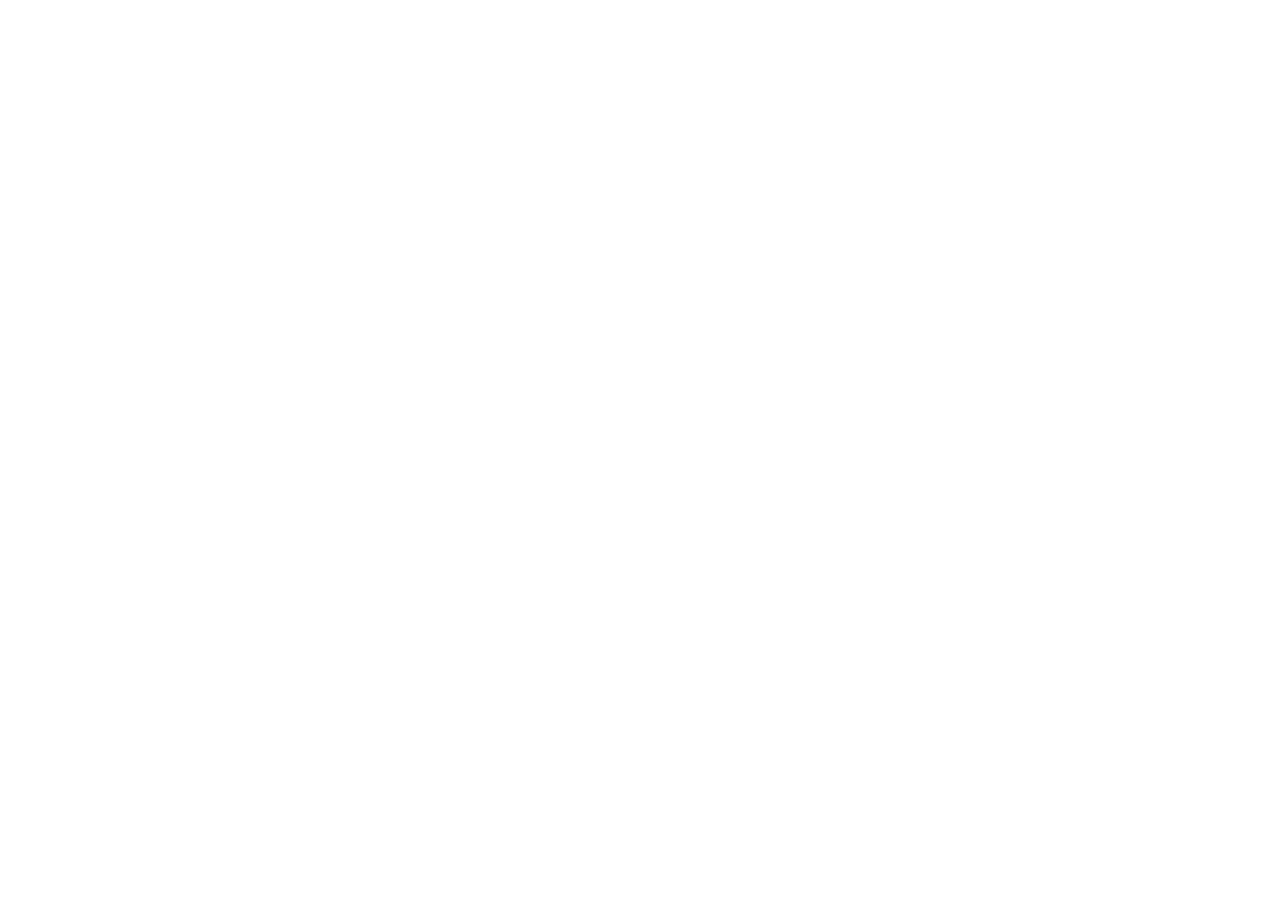
==== index.html @ 0ee59902 "first time" ====
<!--
@Date:   2017-02-28T01:19:26+02:00
@Last modified time: 2017-02-28T01:20:08+02:00
-->


<!DOCTYPE html>
<html>
  <head>
    <meta charset="utf-8">
    <title>

    Whatever you want.

    </title>
  </head>
  <body>

  </body>
</html>
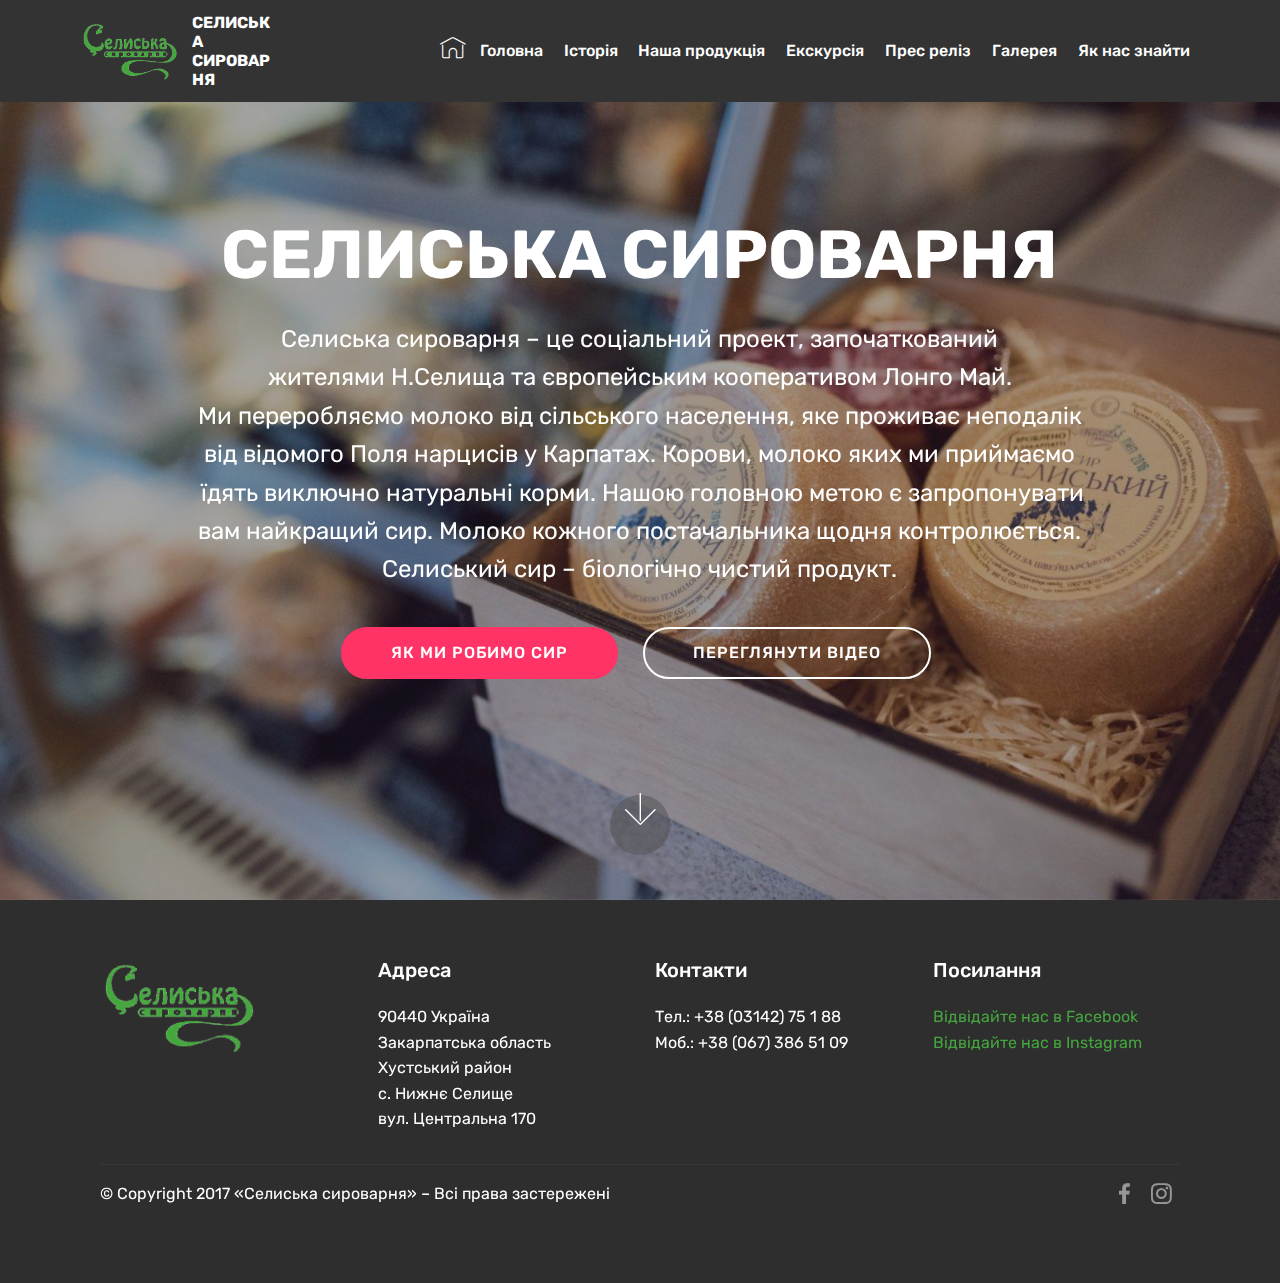
==== commit 7b537079: "create github pages" ====
--- a/index.html
+++ b/index.html
@@ -1,20 +1,178 @@
-<!--
-@Date:   2017-02-28T01:19:26+02:00
-@Last modified time: 2017-02-28T01:20:08+02:00
--->
+<!DOCTYPE html>
+<html>
+<head>
+  <!-- Site made with Mobirise Website Builder v4.2.3, https://mobirise.com -->
+  <meta charset="UTF-8">
+  <meta http-equiv="X-UA-Compatible" content="IE=edge">
+  <meta name="generator" content="Mobirise v4.2.3, mobirise.com">
+  <meta name="viewport" content="width=device-width, initial-scale=1">
+  <link rel="shortcut icon" href="assets/images/logo-323x198.png" type="image/x-icon">
+  <meta name="description" content="">
+  <title>Головна</title>
+  <link rel="stylesheet" href="assets/web/assets/mobirise-icons/mobirise-icons.css">
+  <link rel="stylesheet" href="assets/tether/tether.min.css">
+  <link rel="stylesheet" href="assets/bootstrap/css/bootstrap.min.css">
+  <link rel="stylesheet" href="assets/bootstrap/css/bootstrap-grid.min.css">
+  <link rel="stylesheet" href="assets/bootstrap/css/bootstrap-reboot.min.css">
+  <link rel="stylesheet" href="assets/socicon/css/styles.css">
+  <link rel="stylesheet" href="assets/dropdown/css/style.css">
+  <link rel="stylesheet" href="assets/theme/css/style.css">
+  <link rel="stylesheet" href="assets/mobirise/css/mbr-additional.css" type="text/css">
+  
+  
+  
+</head>
+<body>
+<section class="menu cid-qtxBDevwkK" once="menu" id="menu1-e" data-rv-view="2306">
+
+    
+
+    <nav class="navbar navbar-dropdown align-items-center navbar-fixed-top navbar-toggleable-sm">
+        <button class="navbar-toggler navbar-toggler-right" type="button" data-toggle="collapse" data-target="#navbarSupportedContent" aria-controls="navbarSupportedContent" aria-expanded="false" aria-label="Toggle navigation">
+            <div class="hamburger">
+                <span></span>
+                <span></span>
+                <span></span>
+                <span></span>
+            </div>
+        </button>
+        <div class="menu-logo">
+            <div class="navbar-brand">
+                <span class="navbar-logo">
+                    <a href="http://www.seliskasirovarnia.com.ua" target="_blank">
+                         <img src="assets/images/logo-323x198.png" alt="Mobirise" title="" media-simple="true" style="height: 3.8rem;">
+                    </a>
+                </span>
+                <span class="navbar-caption-wrap"><a class="navbar-caption text-white display-4" href="index.html">
+                        СЕЛИСЬКА СИРОВАРНЯ</a></span>
+            </div>
+        </div>
+        <div class="collapse navbar-collapse" id="navbarSupportedContent">
+            <ul class="navbar-nav nav-dropdown nav-right" data-app-modern-menu="true"><li class="nav-item">
+                    <a class="nav-link link text-white display-7" href="index.html"><span class="mbri-home mbr-iconfont mbr-iconfont-btn"></span>
+                        
+                        Головна</a>
+                </li><li class="nav-item"><a class="nav-link link text-white display-7" href="page1.html">
+                        
+                        Історія</a></li><li class="nav-item"><a class="nav-link link text-white display-7" href="page2.html">
+                        
+                        Наша продукція</a></li><li class="nav-item"><a class="nav-link link text-white display-7" href="page3.html">
+                        
+                        Екскурсія</a></li><li class="nav-item"><a class="nav-link link text-white display-7" href="page4.html">
+                        
+                        Прес реліз</a></li><li class="nav-item"><a class="nav-link link text-white display-7" href="page5.html">
+                        
+                        Галерея</a></li>
+                <li class="nav-item">
+                    <a class="nav-link link text-white display-7" href="page6.html">Як нас знайти</a>
+                </li></ul>
+            
+        </div>
+    </nav>
+</section>
+
+<section class="engine"><a href="https://mobirise.co/i">build your own website</a></section><section class="cid-qtxBDeR93s mbr-fullscreen mbr-parallax-background" id="header2-f" data-rv-view="2308">
+
+    
+
+    <div class="mbr-overlay" style="opacity: 0.4; background-color: rgb(35, 35, 35);"></div>
+
+    <div class="container align-center">
+        <div class="media-container-column mbr-white col-md-10 offset-md-1">
+            <h1 class="mbr-section-title mbr-bold pb-3 mbr-fonts-style display-1">
+                СЕЛИСЬКА СИРОВАРНЯ<br></h1>
+            
+            <p class="mbr-text pb-3 mbr-fonts-style display-5">
+                Селиська сироварня – це соціальний проект, започаткований<br>жителями Н.Селища та європейським кооперативом Лонго Май.<br>Ми переробляємо молоко від сільського населення, яке проживає неподалік від відомого Поля нарцисів у Карпатах. Корови, молоко яких ми приймаємо &nbsp;їдять виключно натуральні корми. Нашою головною метою є запропонувати вам найкращий сир. Молоко кожного постачальника щодня контролюється. Селиський сир – біологічно чистий продукт.<br>
+            </p>
+            <div class="mbr-section-btn"><a class="btn btn-md btn-secondary display-4" href="page2.html">ЯК МИ РОБИМО СИР</a>
+                <a class="btn btn-md btn-white-outline display-4" href="page4.html">ПЕРЕГЛЯНУТИ ВІДЕО</a></div>
+        </div>
+    </div>
+    <div class="mbr-arrow hidden-sm-down" aria-hidden="true">
+        <a href="#next">
+            <i class="mbri-down mbr-iconfont"></i>
+        </a>
+    </div>
+</section>
+
+<section class="cid-qu0wczM5Fg" id="footer1-24" data-rv-view="2311">
+
+    
+
+    
+
+    <div class="container">
+        <div class="media-container-row content text-white">
+            <div class="col-12 col-md-3">
+                <div class="media-wrap">
+                    <a href="http://www.seliskasirovarnia.com.ua" target="_blank">
+                        <img src="assets/images/logo-323x198.png" alt="Mobirise" title="" media-simple="true">
+                    </a>
+                </div>
+            </div>
+            <div class="col-12 col-md-3 mbr-fonts-style display-7">
+                <h5 class="pb-3">
+                    Адреса</h5>
+                <p class="mbr-text">90440 Україна<br>Закарпатська область Хустський район<br>с. Нижнє Селище<br>вул. Центральна 170</p>
+            </div>
+            <div class="col-12 col-md-3 mbr-fonts-style display-7">
+                <h5 class="pb-3">
+                    Контакти</h5>
+                <p class="mbr-text">Тел.: +38 (03142) 75 1 88
+                    <br>Моб.: +38&nbsp;(067) 386 51 09</p>
+            </div>
+            <div class="col-12 col-md-3 mbr-fonts-style display-4">
+                <h5 class="pb-3">
+                    Посилання</h5>
+                <p class="mbr-text"><a href="https://www.facebook.com/seliskasirovarnia/" target="_blank">Відвідайте нас в Facebook</a><br><a href="https://www.instagram.com/seliska_sirovarnia/" target="_blank">Відвідайте нас в Instagram</a></p>
+            </div>
+        </div>
+        <div class="footer-lower">
+            <div class="media-container-row">
+                <div class="col-sm-12">
+                    <hr>
+                </div>
+            </div>
+            <div class="media-container-row mbr-white">
+                <div class="col-sm-6 copyright">
+                    <p class="mbr-text mbr-fonts-style display-7">
+                        © Copyright 2017 «Селиська сироварня» – Всі права застережені<br></p>
+                </div>
+                <div class="col-md-6">
+                    <div class="social-list align-right">
+                        <div class="soc-item">
+                            <a href="https://www.facebook.com/seliskasirovarnia/" target="_blank">
+                                <span class="mbr-iconfont mbr-iconfont-social socicon-facebook socicon" media-simple="true"></span>
+                            </a>
+                        </div>
+                        <div class="soc-item">
+                            <a href="https://www.instagram.com/seliska_sirovarnia/" target="_blank">
+                                <span class="mbr-iconfont mbr-iconfont-social socicon-instagram socicon" media-simple="true"></span>
+                            </a>
+                        </div>
+                        
+                        
+                        
+                        
+                    </div>
+                </div>
+            </div>
+        </div>
+    </div>
+</section>
 
 
-<!DOCTYPE html>
-<html>
-  <head>
-    <meta charset="utf-8">
-    <title>
-
-    Whatever you want.
-
-    </title>
-  </head>
-  <body>
-
-  </body>
-</html>
+  <script src="assets/web/assets/jquery/jquery.min.js"></script>
+  <script src="assets/popper/popper.min.js"></script>
+  <script src="assets/tether/tether.min.js"></script>
+  <script src="assets/bootstrap/js/bootstrap.min.js"></script>
+  <script src="assets/dropdown/js/script.min.js"></script>
+  <script src="assets/touch-swipe/jquery.touch-swipe.min.js"></script>
+  <script src="assets/jarallax/jarallax.min.js"></script>
+  <script src="assets/smooth-scroll/smooth-scroll.js"></script>
+  <script src="assets/theme/js/script.js"></script>
+  
+  
+</body>
+</html>--- a/assets/web/assets/mobirise-icons/mobirise-icons.css
+++ b/assets/web/assets/mobirise-icons/mobirise-icons.css
@@ -0,0 +1,476 @@
+@font-face {
+  font-family: 'MobiriseIcons';
+  src:  url('mobirise-icons.eot?spat4u');
+  src:  url('mobirise-icons.eot?spat4u#iefix') format('embedded-opentype'),
+    url('mobirise-icons.ttf?spat4u') format('truetype'),
+    url('mobirise-icons.woff?spat4u') format('woff'),
+    url('mobirise-icons.svg?spat4u#MobiriseIcons') format('svg');
+  font-weight: normal;
+  font-style: normal;
+}
+
+[class^="mbri-"], [class*=" mbri-"] {
+  /* use !important to prevent issues with browser extensions that change fonts */
+  font-family: MobiriseIcons !important;
+  speak: none;
+  font-style: normal;
+  font-weight: normal;
+  font-variant: normal;
+  text-transform: none;
+  line-height: 1;
+
+  /* Better Font Rendering =========== */
+  -webkit-font-smoothing: antialiased;
+  -moz-osx-font-smoothing: grayscale;
+}
+
+.mbri-add-submenu:before {
+  content: "\e900";
+}
+.mbri-alert:before {
+  content: "\e901";
+}
+.mbri-align-center:before {
+  content: "\e902";
+}
+.mbri-align-justify:before {
+  content: "\e903";
+}
+.mbri-align-left:before {
+  content: "\e904";
+}
+.mbri-align-right:before {
+  content: "\e905";
+}
+.mbri-android:before {
+  content: "\e906";
+}
+.mbri-apple:before {
+  content: "\e907";
+}
+.mbri-arrow-down:before {
+  content: "\e908";
+}
+.mbri-arrow-next:before {
+  content: "\e909";
+}
+.mbri-arrow-prev:before {
+  content: "\e90a";
+}
+.mbri-arrow-up:before {
+  content: "\e90b";
+}
+.mbri-bold:before {
+  content: "\e90c";
+}
+.mbri-bookmark:before {
+  content: "\e90d";
+}
+.mbri-bootstrap:before {
+  content: "\e90e";
+}
+.mbri-briefcase:before {
+  content: "\e90f";
+}
+.mbri-browse:before {
+  content: "\e910";
+}
+.mbri-bulleted-list:before {
+  content: "\e911";
+}
+.mbri-calendar:before {
+  content: "\e912";
+}
+.mbri-camera:before {
+  content: "\e913";
+}
+.mbri-cart-add:before {
+  content: "\e914";
+}
+.mbri-cart-full:before {
+  content: "\e915";
+}
+.mbri-cash:before {
+  content: "\e916";
+}
+.mbri-change-style:before {
+  content: "\e917";
+}
+.mbri-chat:before {
+  content: "\e918";
+}
+.mbri-clock:before {
+  content: "\e919";
+}
+.mbri-close:before {
+  content: "\e91a";
+}
+.mbri-cloud:before {
+  content: "\e91b";
+}
+.mbri-code:before {
+  content: "\e91c";
+}
+.mbri-contact-form:before {
+  content: "\e91d";
+}
+.mbri-credit-card:before {
+  content: "\e91e";
+}
+.mbri-cursor-click:before {
+  content: "\e91f";
+}
+.mbri-cust-feedback:before {
+  content: "\e920";
+}
+.mbri-database:before {
+  content: "\e921";
+}
+.mbri-delivery:before {
+  content: "\e922";
+}
+.mbri-desktop:before {
+  content: "\e923";
+}
+.mbri-devices:before {
+  content: "\e924";
+}
+.mbri-down:before {
+  content: "\e925";
+}
+.mbri-download:before {
+  content: "\e989";
+}
+.mbri-drag-n-drop:before {
+  content: "\e927";
+}
+.mbri-drag-n-drop2:before {
+  content: "\e928";
+}
+.mbri-edit:before {
+  content: "\e929";
+}
+.mbri-edit2:before {
+  content: "\e92a";
+}
+.mbri-error:before {
+  content: "\e92b";
+}
+.mbri-extension:before {
+  content: "\e92c";
+}
+.mbri-features:before {
+  content: "\e92d";
+}
+.mbri-file:before {
+  content: "\e92e";
+}
+.mbri-flag:before {
+  content: "\e92f";
+}
+.mbri-folder:before {
+  content: "\e930";
+}
+.mbri-gift:before {
+  content: "\e931";
+}
+.mbri-github:before {
+  content: "\e932";
+}
+.mbri-globe:before {
+  content: "\e933";
+}
+.mbri-globe-2:before {
+  content: "\e934";
+}
+.mbri-growing-chart:before {
+  content: "\e935";
+}
+.mbri-hearth:before {
+  content: "\e936";
+}
+.mbri-help:before {
+  content: "\e937";
+}
+.mbri-home:before {
+  content: "\e938";
+}
+.mbri-hot-cup:before {
+  content: "\e939";
+}
+.mbri-idea:before {
+  content: "\e93a";
+}
+.mbri-image-gallery:before {
+  content: "\e93b";
+}
+.mbri-image-slider:before {
+  content: "\e93c";
+}
+.mbri-info:before {
+  content: "\e93d";
+}
+.mbri-italic:before {
+  content: "\e93e";
+}
+.mbri-key:before {
+  content: "\e93f";
+}
+.mbri-laptop:before {
+  content: "\e940";
+}
+.mbri-layers:before {
+  content: "\e941";
+}
+.mbri-left-right:before {
+  content: "\e942";
+}
+.mbri-left:before {
+  content: "\e943";
+}
+.mbri-letter:before {
+  content: "\e944";
+}
+.mbri-like:before {
+  content: "\e945";
+}
+.mbri-link:before {
+  content: "\e946";
+}
+.mbri-lock:before {
+  content: "\e947";
+}
+.mbri-login:before {
+  content: "\e948";
+}
+.mbri-logout:before {
+  content: "\e949";
+}
+.mbri-magic-stick:before {
+  content: "\e94a";
+}
+.mbri-map-pin:before {
+  content: "\e94b";
+}
+.mbri-menu:before {
+  content: "\e94c";
+}
+.mbri-mobile:before {
+  content: "\e94d";
+}
+.mbri-mobile2:before {
+  content: "\e94e";
+}
+.mbri-mobirise:before {
+  content: "\e94f";
+}
+.mbri-more-horizontal:before {
+  content: "\e950";
+}
+.mbri-more-vertical:before {
+  content: "\e951";
+}
+.mbri-music:before {
+  content: "\e952";
+}
+.mbri-new-file:before {
+  content: "\e953";
+}
+.mbri-numbered-list:before {
+  content: "\e954";
+}
+.mbri-opened-folder:before {
+  content: "\e955";
+}
+.mbri-pages:before {
+  content: "\e956";
+}
+.mbri-paper-plane:before {
+  content: "\e957";
+}
+.mbri-paperclip:before {
+  content: "\e958";
+}
+.mbri-photo:before {
+  content: "\e959";
+}
+.mbri-photos:before {
+  content: "\e95a";
+}
+.mbri-pin:before {
+  content: "\e95b";
+}
+.mbri-play:before {
+  content: "\e95c";
+}
+.mbri-plus:before {
+  content: "\e95d";
+}
+.mbri-preview:before {
+  content: "\e95e";
+}
+.mbri-print:before {
+  content: "\e95f";
+}
+.mbri-protect:before {
+  content: "\e960";
+}
+.mbri-question:before {
+  content: "\e961";
+}
+.mbri-quote-left:before {
+  content: "\e962";
+}
+.mbri-quote-right:before {
+  content: "\e963";
+}
+.mbri-refresh:before {
+  content: "\e964";
+}
+.mbri-responsive:before {
+  content: "\e965";
+}
+.mbri-right:before {
+  content: "\e966";
+}
+.mbri-rocket:before {
+  content: "\e967";
+}
+.mbri-sad-face:before {
+  content: "\e968";
+}
+.mbri-sale:before {
+  content: "\e969";
+}
+.mbri-save:before {
+  content: "\e96a";
+}
+.mbri-search:before {
+  content: "\e96b";
+}
+.mbri-setting:before {
+  content: "\e96c";
+}
+.mbri-setting2:before {
+  content: "\e96d";
+}
+.mbri-setting3:before {
+  content: "\e96e";
+}
+.mbri-share:before {
+  content: "\e96f";
+}
+.mbri-shopping-bag:before {
+  content: "\e970";
+}
+.mbri-shopping-basket:before {
+  content: "\e971";
+}
+.mbri-shopping-cart:before {
+  content: "\e972";
+}
+.mbri-sites:before {
+  content: "\e973";
+}
+.mbri-smile-face:before {
+  content: "\e974";
+}
+.mbri-speed:before {
+  content: "\e975";
+}
+.mbri-star:before {
+  content: "\e976";
+}
+.mbri-success:before {
+  content: "\e977";
+}
+.mbri-sun:before {
+  content: "\e978";
+}
+.mbri-sun2:before {
+  content: "\e979";
+}
+.mbri-tablet:before {
+  content: "\e97a";
+}
+.mbri-tablet-vertical:before {
+  content: "\e97b";
+}
+.mbri-target:before {
+  content: "\e97c";
+}
+.mbri-timer:before {
+  content: "\e97d";
+}
+.mbri-to-ftp:before {
+  content: "\e97e";
+}
+.mbri-to-local-drive:before {
+  content: "\e97f";
+}
+.mbri-touch-swipe:before {
+  content: "\e980";
+}
+.mbri-touch:before {
+  content: "\e981";
+}
+.mbri-trash:before {
+  content: "\e982";
+}
+.mbri-underline:before {
+  content: "\e983";
+}
+.mbri-unlink:before {
+  content: "\e984";
+}
+.mbri-unlock:before {
+  content: "\e985";
+}
+.mbri-up-down:before {
+  content: "\e986";
+}
+.mbri-up:before {
+  content: "\e987";
+}
+.mbri-update:before {
+  content: "\e988";
+}
+.mbri-upload:before {
+ content: "\e926"; 
+}
+.mbri-user:before {
+  content: "\e98a";
+}
+.mbri-user2:before {
+  content: "\e98b";
+}
+.mbri-users:before {
+  content: "\e98c";
+}
+.mbri-video:before {
+  content: "\e98d";
+}
+.mbri-video-play:before {
+  content: "\e98e";
+}
+.mbri-watch:before {
+  content: "\e98f";
+}
+.mbri-website-theme:before {
+  content: "\e990";
+}
+.mbri-wifi:before {
+  content: "\e991";
+}
+.mbri-windows:before {
+  content: "\e992";
+}
+.mbri-zoom-out:before {
+  content: "\e993";
+}
+.mbri-redo:before {
+  content: "\e994";
+}
+.mbri-undo:before {
+  content: "\e995";
+}
--- a/assets/socicon/css/styles.css
+++ b/assets/socicon/css/styles.css
@@ -0,0 +1,544 @@
+@charset "UTF-8";
+
+@font-face {
+  font-family: "socicon";
+  src:url("../fonts/socicon.eot");
+  src:url("../fonts/socicon.eot?#iefix") format("embedded-opentype"),
+    url("../fonts/socicon.woff") format("woff"),
+    url("../fonts/socicon.ttf") format("truetype"),
+    url("../fonts/socicon.svg#socicon") format("svg");
+  font-weight: normal;
+  font-style: normal;
+
+}
+
+[data-icon]:before {
+  font-family: "socicon" !important;
+  content: attr(data-icon);
+  font-style: normal !important;
+  font-weight: normal !important;
+  font-variant: normal !important;
+  text-transform: none !important;
+  speak: none;
+  line-height: 1;
+  -webkit-font-smoothing: antialiased;
+  -moz-osx-font-smoothing: grayscale;
+}
+
+[class^="socicon-"]:before,
+[class*=" socicon-"]:before {
+  font-family: "socicon" !important;
+  font-style: normal !important;
+  font-weight: normal !important;
+  font-variant: normal !important;
+  text-transform: none !important;
+  speak: none;
+  line-height: 1;
+  -webkit-font-smoothing: antialiased;
+  -moz-osx-font-smoothing: grayscale;
+}
+
+.socicon-modelmayhem:before {
+  content: "\e000";
+}
+.socicon-mixcloud:before {
+  content: "\e001";
+}
+.socicon-drupal:before {
+  content: "\e002";
+}
+.socicon-swarm:before {
+  content: "\e003";
+}
+.socicon-istock:before {
+  content: "\e004";
+}
+.socicon-yammer:before {
+  content: "\e005";
+}
+.socicon-ello:before {
+  content: "\e006";
+}
+.socicon-stackoverflow:before {
+  content: "\e007";
+}
+.socicon-persona:before {
+  content: "\e008";
+}
+.socicon-triplej:before {
+  content: "\e009";
+}
+.socicon-houzz:before {
+  content: "\e00a";
+}
+.socicon-rss:before {
+  content: "\e00b";
+}
+.socicon-paypal:before {
+  content: "\e00c";
+}
+.socicon-odnoklassniki:before {
+  content: "\e00d";
+}
+.socicon-airbnb:before {
+  content: "\e00e";
+}
+.socicon-periscope:before {
+  content: "\e00f";
+}
+.socicon-outlook:before {
+  content: "\e010";
+}
+.socicon-coderwall:before {
+  content: "\e011";
+}
+.socicon-tripadvisor:before {
+  content: "\e012";
+}
+.socicon-appnet:before {
+  content: "\e013";
+}
+.socicon-goodreads:before {
+  content: "\e014";
+}
+.socicon-tripit:before {
+  content: "\e015";
+}
+.socicon-lanyrd:before {
+  content: "\e016";
+}
+.socicon-slideshare:before {
+  content: "\e017";
+}
+.socicon-buffer:before {
+  content: "\e018";
+}
+.socicon-disqus:before {
+  content: "\e019";
+}
+.socicon-vkontakte:before {
+  content: "\e01a";
+}
+.socicon-whatsapp:before {
+  content: "\e01b";
+}
+.socicon-patreon:before {
+  content: "\e01c";
+}
+.socicon-storehouse:before {
+  content: "\e01d";
+}
+.socicon-pocket:before {
+  content: "\e01e";
+}
+.socicon-mail:before {
+  content: "\e01f";
+}
+.socicon-blogger:before {
+  content: "\e020";
+}
+.socicon-technorati:before {
+  content: "\e021";
+}
+.socicon-reddit:before {
+  content: "\e022";
+}
+.socicon-dribbble:before {
+  content: "\e023";
+}
+.socicon-stumbleupon:before {
+  content: "\e024";
+}
+.socicon-digg:before {
+  content: "\e025";
+}
+.socicon-envato:before {
+  content: "\e026";
+}
+.socicon-behance:before {
+  content: "\e027";
+}
+.socicon-delicious:before {
+  content: "\e028";
+}
+.socicon-deviantart:before {
+  content: "\e029";
+}
+.socicon-forrst:before {
+  content: "\e02a";
+}
+.socicon-play:before {
+  content: "\e02b";
+}
+.socicon-zerply:before {
+  content: "\e02c";
+}
+.socicon-wikipedia:before {
+  content: "\e02d";
+}
+.socicon-apple:before {
+  content: "\e02e";
+}
+.socicon-flattr:before {
+  content: "\e02f";
+}
+.socicon-github:before {
+  content: "\e030";
+}
+.socicon-renren:before {
+  content: "\e031";
+}
+.socicon-friendfeed:before {
+  content: "\e032";
+}
+.socicon-newsvine:before {
+  content: "\e033";
+}
+.socicon-identica:before {
+  content: "\e034";
+}
+.socicon-bebo:before {
+  content: "\e035";
+}
+.socicon-zynga:before {
+  content: "\e036";
+}
+.socicon-steam:before {
+  content: "\e037";
+}
+.socicon-xbox:before {
+  content: "\e038";
+}
+.socicon-windows:before {
+  content: "\e039";
+}
+.socicon-qq:before {
+  content: "\e03a";
+}
+.socicon-douban:before {
+  content: "\e03b";
+}
+.socicon-meetup:before {
+  content: "\e03c";
+}
+.socicon-playstation:before {
+  content: "\e03d";
+}
+.socicon-android:before {
+  content: "\e03e";
+}
+.socicon-snapchat:before {
+  content: "\e03f";
+}
+.socicon-twitter:before {
+  content: "\e040";
+}
+.socicon-facebook:before {
+  content: "\e041";
+}
+.socicon-googleplus:before {
+  content: "\e042";
+}
+.socicon-pinterest:before {
+  content: "\e043";
+}
+.socicon-foursquare:before {
+  content: "\e044";
+}
+.socicon-yahoo:before {
+  content: "\e045";
+}
+.socicon-skype:before {
+  content: "\e046";
+}
+.socicon-yelp:before {
+  content: "\e047";
+}
+.socicon-feedburner:before {
+  content: "\e048";
+}
+.socicon-linkedin:before {
+  content: "\e049";
+}
+.socicon-viadeo:before {
+  content: "\e04a";
+}
+.socicon-xing:before {
+  content: "\e04b";
+}
+.socicon-myspace:before {
+  content: "\e04c";
+}
+.socicon-soundcloud:before {
+  content: "\e04d";
+}
+.socicon-spotify:before {
+  content: "\e04e";
+}
+.socicon-grooveshark:before {
+  content: "\e04f";
+}
+.socicon-lastfm:before {
+  content: "\e050";
+}
+.socicon-youtube:before {
+  content: "\e051";
+}
+.socicon-vimeo:before {
+  content: "\e052";
+}
+.socicon-dailymotion:before {
+  content: "\e053";
+}
+.socicon-vine:before {
+  content: "\e054";
+}
+.socicon-flickr:before {
+  content: "\e055";
+}
+.socicon-500px:before {
+  content: "\e056";
+}
+.socicon-wordpress:before {
+  content: "\e058";
+}
+.socicon-tumblr:before {
+  content: "\e059";
+}
+.socicon-twitch:before {
+  content: "\e05a";
+}
+.socicon-8tracks:before {
+  content: "\e05b";
+}
+.socicon-amazon:before {
+  content: "\e05c";
+}
+.socicon-icq:before {
+  content: "\e05d";
+}
+.socicon-smugmug:before {
+  content: "\e05e";
+}
+.socicon-ravelry:before {
+  content: "\e05f";
+}
+.socicon-weibo:before {
+  content: "\e060";
+}
+.socicon-baidu:before {
+  content: "\e061";
+}
+.socicon-angellist:before {
+  content: "\e062";
+}
+.socicon-ebay:before {
+  content: "\e063";
+}
+.socicon-imdb:before {
+  content: "\e064";
+}
+.socicon-stayfriends:before {
+  content: "\e065";
+}
+.socicon-residentadvisor:before {
+  content: "\e066";
+}
+.socicon-google:before {
+  content: "\e067";
+}
+.socicon-yandex:before {
+  content: "\e068";
+}
+.socicon-sharethis:before {
+  content: "\e069";
+}
+.socicon-bandcamp:before {
+  content: "\e06a";
+}
+.socicon-itunes:before {
+  content: "\e06b";
+}
+.socicon-deezer:before {
+  content: "\e06c";
+}
+.socicon-telegram:before {
+  content: "\e06e";
+}
+.socicon-openid:before {
+  content: "\e06f";
+}
+.socicon-amplement:before {
+  content: "\e070";
+}
+.socicon-viber:before {
+  content: "\e071";
+}
+.socicon-zomato:before {
+  content: "\e072";
+}
+.socicon-draugiem:before {
+  content: "\e074";
+}
+.socicon-endomodo:before {
+  content: "\e075";
+}
+.socicon-filmweb:before {
+  content: "\e076";
+}
+.socicon-stackexchange:before {
+  content: "\e077";
+}
+.socicon-wykop:before {
+  content: "\e078";
+}
+.socicon-teamspeak:before {
+  content: "\e079";
+}
+.socicon-teamviewer:before {
+  content: "\e07a";
+}
+.socicon-ventrilo:before {
+  content: "\e07b";
+}
+.socicon-younow:before {
+  content: "\e07c";
+}
+.socicon-raidcall:before {
+  content: "\e07d";
+}
+.socicon-mumble:before {
+  content: "\e07e";
+}
+.socicon-medium:before {
+  content: "\e06d";
+}
+.socicon-bebee:before {
+  content: "\e07f";
+}
+.socicon-hitbox:before {
+  content: "\e080";
+}
+.socicon-reverbnation:before {
+  content: "\e081";
+}
+.socicon-formulr:before {
+  content: "\e082";
+}
+.socicon-instagram:before {
+  content: "\e057";
+}
+.socicon-battlenet:before {
+  content: "\e083";
+}
+.socicon-chrome:before {
+  content: "\e084";
+}
+.socicon-discord:before {
+  content: "\e086";
+}
+.socicon-issuu:before {
+  content: "\e087";
+}
+.socicon-macos:before {
+  content: "\e088";
+}
+.socicon-firefox:before {
+  content: "\e089";
+}
+.socicon-opera:before {
+  content: "\e08d";
+}
+.socicon-keybase:before {
+  content: "\e090";
+}
+.socicon-alliance:before {
+  content: "\e091";
+}
+.socicon-livejournal:before {
+  content: "\e092";
+}
+.socicon-googlephotos:before {
+  content: "\e093";
+}
+.socicon-horde:before {
+  content: "\e094";
+}
+.socicon-etsy:before {
+  content: "\e095";
+}
+.socicon-zapier:before {
+  content: "\e096";
+}
+.socicon-google-scholar:before {
+  content: "\e097";
+}
+.socicon-researchgate:before {
+  content: "\e098";
+}
+.socicon-wechat:before {
+  content: "\e099";
+}
+.socicon-strava:before {
+  content: "\e09a";
+}
+.socicon-line:before {
+  content: "\e09b";
+}
+.socicon-lyft:before {
+  content: "\e09c";
+}
+.socicon-uber:before {
+  content: "\e09d";
+}
+.socicon-songkick:before {
+  content: "\e09e";
+}
+.socicon-viewbug:before {
+  content: "\e09f";
+}
+.socicon-googlegroups:before {
+  content: "\e0a0";
+}
+.socicon-quora:before {
+  content: "\e073";
+}
+.socicon-diablo:before {
+  content: "\e085";
+}
+.socicon-blizzard:before {
+  content: "\e0a1";
+}
+.socicon-hearthstone:before {
+  content: "\e08b";
+}
+.socicon-heroes:before {
+  content: "\e08a";
+}
+.socicon-overwatch:before {
+  content: "\e08c";
+}
+.socicon-warcraft:before {
+  content: "\e08e";
+}
+.socicon-starcraft:before {
+  content: "\e08f";
+}
+.socicon-beam:before {
+  content: "\e0a2";
+}
+.socicon-curse:before {
+  content: "\e0a3";
+}
+.socicon-player:before {
+  content: "\e0a4";
+}
+.socicon-streamjar:before {
+  content: "\e0a5";
+}
+.socicon-nintendo:before {
+  content: "\e0a6";
+}
+.socicon-hellocoton:before {
+  content: "\e0a7";
+}
--- a/assets/dropdown/css/style.css
+++ b/assets/dropdown/css/style.css
@@ -0,0 +1,265 @@
+.navbar-dropdown {
+  left: 0;
+  padding: 0;
+  position: absolute;
+  right: 0;
+  top: 0;
+  transition: all 0.45s ease;
+  z-index: 1030;
+  background: #282828; }
+  .navbar-dropdown .navbar-logo {
+    margin-right: 0.8rem;
+    transition: margin 0.3s ease-in-out;
+    vertical-align: middle; }
+    .navbar-dropdown .navbar-logo img {
+      height: 3.125rem;
+      transition: all 0.3s ease-in-out; }
+    .navbar-dropdown .navbar-logo.mbr-iconfont {
+      font-size: 3.125rem;
+      line-height: 3.125rem; }
+  .navbar-dropdown .navbar-caption {
+    font-weight: 700;
+    white-space: normal;
+    vertical-align: -4px;
+    line-height: 3.125rem !important; }
+    .navbar-dropdown .navbar-caption, .navbar-dropdown .navbar-caption:hover {
+      color: inherit;
+      text-decoration: none; }
+  .navbar-dropdown .mbr-iconfont + .navbar-caption {
+    vertical-align: -1px; }
+  .navbar-dropdown.navbar-fixed-top {
+    position: fixed; }
+  .navbar-dropdown .navbar-brand span {
+    vertical-align: -4px; }
+  .navbar-dropdown.bg-color.transparent {
+    background: none; }
+  .navbar-dropdown.navbar-short .navbar-brand {
+    padding: 0.625rem 0; }
+    .navbar-dropdown.navbar-short .navbar-brand span {
+      vertical-align: -1px; }
+  .navbar-dropdown.navbar-short .navbar-caption {
+    line-height: 2.375rem !important;
+    vertical-align: -2px; }
+  .navbar-dropdown.navbar-short .navbar-logo {
+    margin-right: 0.5rem; }
+    .navbar-dropdown.navbar-short .navbar-logo img {
+      height: 2.375rem; }
+    .navbar-dropdown.navbar-short .navbar-logo.mbr-iconfont {
+      font-size: 2.375rem;
+      line-height: 2.375rem; }
+  .navbar-dropdown.navbar-short .mbr-table-cell {
+    height: 3.625rem; }
+  .navbar-dropdown .navbar-close {
+    left: 0.6875rem;
+    position: fixed;
+    top: 0.75rem;
+    z-index: 1000; }
+  .navbar-dropdown .hamburger-icon {
+    content: "";
+    display: inline-block;
+    vertical-align: middle;
+    width: 16px;
+    -webkit-box-shadow: 0 -6px 0 1px #282828,0 0 0 1px #282828,0 6px 0 1px #282828;
+    -moz-box-shadow: 0 -6px 0 1px #282828,0 0 0 1px #282828,0 6px 0 1px #282828;
+    box-shadow: 0 -6px 0 1px #282828,0 0 0 1px #282828,0 6px 0 1px #282828; }
+
+.dropdown-menu .dropdown-toggle[data-toggle="dropdown-submenu"]::after {
+  border-bottom: 0.35em solid transparent;
+  border-left: 0.35em solid;
+  border-right: 0;
+  border-top: 0.35em solid transparent;
+  margin-left: 0.3rem; }
+
+.dropdown-menu .dropdown-item:focus {
+  outline: 0; }
+
+.nav-dropdown {
+  font-size: 0.75rem;
+  font-weight: 500;
+  height: auto !important; }
+  .nav-dropdown .nav-btn {
+    padding-left: 1rem; }
+  .nav-dropdown .link {
+    margin: .667em 1.667em;
+    font-weight: 500;
+    padding: 0;
+    transition: color .2s ease-in-out; }
+    .nav-dropdown .link.dropdown-toggle {
+      margin-right: 2.583em; }
+      .nav-dropdown .link.dropdown-toggle::after {
+        margin-left: .25rem;
+        border-top: 0.35em solid;
+        border-right: 0.35em solid transparent;
+        border-left: 0.35em solid transparent;
+        border-bottom: 0; }
+      .nav-dropdown .link.dropdown-toggle[aria-expanded="true"] {
+        margin: 0;
+        padding: 0.667em 3.263em  0.667em 1.667em; }
+  .nav-dropdown .link::after,
+  .nav-dropdown .dropdown-item::after {
+    color: inherit; }
+  .nav-dropdown .btn {
+    font-size: 0.75rem;
+    font-weight: 700;
+    letter-spacing: 0;
+    margin-bottom: 0;
+    padding-left: 1.25rem;
+    padding-right: 1.25rem; }
+  .nav-dropdown .dropdown-menu {
+    border-radius: 0;
+    border: 0;
+    left: 0;
+    margin: 0;
+    padding-bottom: 1.25rem;
+    padding-top: 1.25rem;
+    position: relative; }
+  .nav-dropdown .dropdown-submenu {
+    margin-left: 0.125rem;
+    top: 0; }
+  .nav-dropdown .dropdown-item {
+    font-weight: 500;
+    line-height: 2;
+    padding: 0.3846em 4.615em 0.3846em 1.5385em;
+    position: relative;
+    transition: color .2s ease-in-out, background-color .2s ease-in-out; }
+    .nav-dropdown .dropdown-item::after {
+      margin-top: -0.3077em;
+      position: absolute;
+      right: 1.1538em;
+      top: 50%; }
+    .nav-dropdown .dropdown-item:focus, .nav-dropdown .dropdown-item:hover {
+      background: none; }
+
+@media (max-width: 767px) {
+  .nav-dropdown.navbar-toggleable-sm {
+    bottom: 0;
+    display: none;
+    left: 0;
+    overflow-x: hidden;
+    position: fixed;
+    top: 0;
+    transform: translateX(-100%);
+    -ms-transform: translateX(-100%);
+    -webkit-transform: translateX(-100%);
+    width: 18.75rem;
+    z-index: 999; } }
+.nav-dropdown.navbar-toggleable-xl {
+  bottom: 0;
+  display: none;
+  left: 0;
+  overflow-x: hidden;
+  position: fixed;
+  top: 0;
+  transform: translateX(-100%);
+  -ms-transform: translateX(-100%);
+  -webkit-transform: translateX(-100%);
+  width: 18.75rem;
+  z-index: 999; }
+
+.nav-dropdown-sm {
+  display: block !important;
+  overflow-x: hidden;
+  overflow: auto;
+  padding-top: 3.875rem; }
+  .nav-dropdown-sm::after {
+    content: "";
+    display: block;
+    height: 3rem;
+    width: 100%; }
+  .nav-dropdown-sm.collapse.in ~ .navbar-close {
+    display: block !important; }
+  .nav-dropdown-sm.collapsing, .nav-dropdown-sm.collapse.in {
+    transform: translateX(0);
+    -ms-transform: translateX(0);
+    -webkit-transform: translateX(0);
+    transition: all 0.25s ease-out;
+    -webkit-transition: all 0.25s ease-out;
+    background: #282828; }
+  .nav-dropdown-sm.collapsing[aria-expanded="false"] {
+    transform: translateX(-100%);
+    -ms-transform: translateX(-100%);
+    -webkit-transform: translateX(-100%); }
+  .nav-dropdown-sm .nav-item {
+    display: block;
+    margin-left: 0 !important;
+    padding-left: 0; }
+  .nav-dropdown-sm .link,
+  .nav-dropdown-sm .dropdown-item {
+    border-top: 1px dotted rgba(255, 255, 255, 0.1);
+    font-size: 0.8125rem;
+    line-height: 1.6;
+    margin: 0 !important;
+    padding: 0.875rem 2.4rem 0.875rem 1.5625rem !important;
+    position: relative;
+    white-space: normal; }
+    .nav-dropdown-sm .link:focus, .nav-dropdown-sm .link:hover,
+    .nav-dropdown-sm .dropdown-item:focus,
+    .nav-dropdown-sm .dropdown-item:hover {
+      background: rgba(0, 0, 0, 0.2) !important;
+      color: #c0a375; }
+  .nav-dropdown-sm .nav-btn {
+    position: relative;
+    padding: 1.5625rem 1.5625rem 0 1.5625rem; }
+    .nav-dropdown-sm .nav-btn::before {
+      border-top: 1px dotted rgba(255, 255, 255, 0.1);
+      content: "";
+      left: 0;
+      position: absolute;
+      top: 0;
+      width: 100%; }
+    .nav-dropdown-sm .nav-btn + .nav-btn {
+      padding-top: 0.625rem; }
+      .nav-dropdown-sm .nav-btn + .nav-btn::before {
+        display: none; }
+  .nav-dropdown-sm .btn {
+    padding: 0.625rem 0; }
+  .nav-dropdown-sm .dropdown-toggle[data-toggle="dropdown-submenu"]::after {
+    margin-left: .25rem;
+    border-top: 0.35em solid;
+    border-right: 0.35em solid transparent;
+    border-left: 0.35em solid transparent;
+    border-bottom: 0; }
+  .nav-dropdown-sm .dropdown-toggle[data-toggle="dropdown-submenu"][aria-expanded="true"]::after {
+    border-top: 0;
+    border-right: 0.35em solid transparent;
+    border-left: 0.35em solid transparent;
+    border-bottom: 0.35em solid; }
+  .nav-dropdown-sm .dropdown-menu {
+    margin: 0;
+    padding: 0;
+    position: relative;
+    top: 0;
+    left: 0;
+    width: 100%;
+    border: 0;
+    float: none;
+    border-radius: 0;
+    background: none; }
+  .nav-dropdown-sm .dropdown-submenu {
+    left: 100%;
+    margin-left: 0.125rem;
+    margin-top: -1.25rem;
+    top: 0; }
+
+.navbar-toggleable-sm .nav-dropdown .dropdown-menu {
+  position: absolute; }
+
+.navbar-toggleable-sm .nav-dropdown .dropdown-submenu {
+  left: 100%;
+  margin-left: 0.125rem;
+  margin-top: -1.25rem;
+  top: 0; }
+
+.navbar-toggleable-sm.opened .nav-dropdown .dropdown-menu {
+  position: relative; }
+
+.navbar-toggleable-sm.opened .nav-dropdown .dropdown-submenu {
+  left: 0;
+  margin-left: 00rem;
+  margin-top: 0rem;
+  top: 0; }
+
+.is-builder .nav-dropdown.collapsing {
+  transition: none !important; }
+
+/*# sourceMappingURL=style.css.map */
--- a/assets/theme/css/style.css
+++ b/assets/theme/css/style.css
@@ -0,0 +1,426 @@
+/*!
+ * Mobirise v4 theme (https://mobirise.com/)
+ * Copyright 2017 Mobirise
+ */
+section {
+  background-color: #eeeeee; }
+
+section,
+.container,
+.container-fluid {
+  position: relative;
+  word-wrap: break-word; }
+
+a.mbr-iconfont:hover {
+  text-decoration: none; }
+
+.article .lead p, .article .lead ul, .article .lead ol, .article .lead pre, .article .lead blockquote {
+  margin-bottom: 0; }
+
+a {
+  font-style: normal;
+  font-weight: 400;
+  cursor: pointer; }
+  a, a:hover {
+    text-decoration: none; }
+
+figure {
+  margin-bottom: 0; }
+
+body {
+  color: #232323; }
+
+h1, h2, h3, h4, h5, h6,
+.h1, .h2, .h3, .h4, .h5, .h6,
+.display-1, .display-2, .display-3, .display-4 {
+  line-height: 1;
+  word-break: break-word;
+  word-wrap: break-word; }
+
+b, strong {
+  font-weight: bold; }
+
+blockquote {
+  padding: 10px 0 10px 20px;
+  position: relative;
+  border-left: 2px solid;
+  border-color: #ff3366; }
+
+input:-webkit-autofill, input:-webkit-autofill:hover, input:-webkit-autofill:focus, input:-webkit-autofill:active {
+  transition-delay: 9999s;
+  transition-property: background-color, color; }
+
+textarea[type="hidden"] {
+  display: none; }
+
+body {
+  position: relative; }
+
+section {
+  background-position: 50% 50%;
+  background-repeat: no-repeat;
+  background-size: cover; }
+  section .mbr-background-video,
+  section .mbr-background-video-preview {
+    position: absolute;
+    bottom: 0;
+    left: 0;
+    right: 0;
+    top: 0; }
+
+.hidden {
+  visibility: hidden; }
+
+.mbr-z-index20 {
+  z-index: 20; }
+
+/*! Base colors */
+.mbr-white {
+  color: #ffffff; }
+
+.mbr-black {
+  color: #000000; }
+
+.mbr-bg-white {
+  background-color: #ffffff; }
+
+.mbr-bg-black {
+  background-color: #000000; }
+
+/*! Text-aligns */
+.align-left {
+  text-align: left; }
+
+.align-center {
+  text-align: center; }
+
+.align-right {
+  text-align: right; }
+
+@media (max-width: 767px) {
+  .align-left, .align-center, .align-right, .mbr-section-btn, .mbr-section-title {
+    text-align: center; } }
+/*! Font-weight  */
+.mbr-light {
+  font-weight: 300; }
+
+.mbr-regular {
+  font-weight: 400; }
+
+.mbr-semibold {
+  font-weight: 500; }
+
+.mbr-bold {
+  font-weight: 700; }
+
+/*! Media  */
+.media-size-item {
+  -webkit-flex: 1 1 auto;
+  -moz-flex: 1 1 auto;
+  -ms-flex: 1 1 auto;
+  -o-flex: 1 1 auto;
+  flex: 1 1 auto; }
+
+.media-content {
+  -webkit-flex-basis: 100%;
+  flex-basis: 100%; }
+
+.media-container-row {
+  display: -ms-flexbox;
+  display: -webkit-flex;
+  display: flex;
+  -webkit-flex-direction: row;
+  -ms-flex-direction: row;
+  flex-direction: row;
+  -webkit-flex-wrap: wrap;
+  -ms-flex-wrap: wrap;
+  flex-wrap: wrap;
+  -webkit-justify-content: center;
+  -ms-flex-pack: center;
+  justify-content: center;
+  -webkit-align-content: center;
+  -ms-flex-line-pack: center;
+  align-content: center;
+  -webkit-align-items: start;
+  -ms-flex-align: start;
+  align-items: start; }
+  .media-container-row .media-size-item {
+    width: 400px; }
+
+.media-container-column {
+  display: -ms-flexbox;
+  display: -webkit-flex;
+  display: flex;
+  -webkit-flex-direction: column;
+  -ms-flex-direction: column;
+  flex-direction: column;
+  -webkit-flex-wrap: wrap;
+  -ms-flex-wrap: wrap;
+  flex-wrap: wrap;
+  -webkit-justify-content: center;
+  -ms-flex-pack: center;
+  justify-content: center;
+  -webkit-align-content: center;
+  -ms-flex-line-pack: center;
+  align-content: center;
+  -webkit-align-items: stretch;
+  -ms-flex-align: stretch;
+  align-items: stretch; }
+  .media-container-column > * {
+    width: 100%; }
+
+@media (min-width: 992px) {
+  .media-container-row {
+    -webkit-flex-wrap: nowrap;
+    -ms-flex-wrap: nowrap;
+    flex-wrap: nowrap; } }
+figure {
+  overflow: hidden; }
+
+figure[mbr-media-size] {
+  transition: width 0.1s; }
+
+.mbr-figure img, .mbr-figure iframe {
+  display: block;
+  width: 100%; }
+
+.card {
+  background-color: transparent;
+  border: none; }
+
+.card-img {
+  text-align: center;
+  flex-shrink: 0; }
+
+.media {
+  max-width: 100%;
+  margin: 0 auto; }
+
+.mbr-figure {
+  -ms-flex-item-align: center;
+  -ms-grid-row-align: center;
+  -webkit-align-self: center;
+  align-self: center; }
+
+.media-container > div {
+  max-width: 100%; }
+
+.mbr-figure img, .card-img img {
+  width: 100%; }
+
+@media (max-width: 991px) {
+  .media-size-item {
+    width: auto !important; }
+
+  .media {
+    width: auto; }
+
+  .mbr-figure {
+    width: 100% !important; } }
+/*! Buttons */
+.mbr-section-btn {
+  margin-left: -.25rem;
+  margin-right: -.25rem;
+  font-size: 0; }
+
+nav .mbr-section-btn {
+  margin-left: 0rem;
+  margin-right: 0rem; }
+
+/*! Btn icon margin */
+.btn .mbr-iconfont, .btn.btn-sm .mbr-iconfont {
+  cursor: pointer;
+  margin-right: 0.5rem; }
+
+.btn.btn-md .mbr-iconfont, .btn.btn-md .mbr-iconfont {
+  margin-right: 0.8rem; }
+
+.mbr-regular {
+  font-weight: 400; }
+
+.mbr-semibold {
+  font-weight: 500; }
+
+.mbr-bold {
+  font-weight: 700; }
+
+[type="submit"] {
+  -webkit-appearance: none; }
+
+/*! Full-screen */
+.mbr-fullscreen .mbr-overlay {
+  min-height: 100vh; }
+
+.mbr-fullscreen {
+  display: flex;
+  display: -webkit-flex;
+  display: -moz-flex;
+  display: -ms-flex;
+  display: -o-flex;
+  align-items: center;
+  -webkit-align-items: center;
+  min-height: 100vh;
+  padding-top: 3rem;
+  padding-bottom: 3rem; }
+
+/*! Map */
+.map {
+  height: 25rem;
+  position: relative; }
+  .map iframe {
+    width: 100%;
+    height: 100%; }
+
+/* Form */
+.form-asterisk {
+  font-family: initial;
+  position: absolute;
+  top: -2px;
+  font-weight: normal; }
+
+/*! Scroll to top arrow */
+.mbr-arrow-up {
+  bottom: 25px;
+  right: 90px;
+  position: fixed;
+  text-align: right;
+  z-index: 5000;
+  color: #ffffff;
+  font-size: 32px;
+  transform: rotate(180deg);
+  -webkit-transform: rotate(180deg); }
+
+.mbr-arrow-up a {
+  background: rgba(0, 0, 0, 0.2);
+  border-radius: 3px;
+  color: #fff;
+  display: inline-block;
+  height: 60px;
+  width: 60px;
+  outline-style: none !important;
+  position: relative;
+  text-decoration: none;
+  transition: all .3s ease-in-out;
+  cursor: pointer;
+  text-align: center; }
+  .mbr-arrow-up a:hover {
+    background-color: rgba(0, 0, 0, 0.4); }
+  .mbr-arrow-up a i {
+    line-height: 60px; }
+
+.mbr-arrow-up-icon {
+  display: block;
+  color: #fff; }
+
+.mbr-arrow-up-icon::before {
+  content: "\203a";
+  display: inline-block;
+  font-family: serif;
+  font-size: 32px;
+  line-height: 1;
+  font-style: normal;
+  position: relative;
+  top: 6px;
+  left: -4px;
+  -webkit-transform: rotate(-90deg);
+  transform: rotate(-90deg); }
+
+/*! Arrow Down */
+.mbr-arrow {
+  position: absolute;
+  bottom: 45px;
+  left: 50%;
+  width: 60px;
+  height: 60px;
+  cursor: pointer;
+  background-color: rgba(80, 80, 80, 0.5);
+  border-radius: 50%;
+  -webkit-transform: translateX(-50%);
+  transform: translateX(-50%); }
+  .mbr-arrow > a {
+    display: inline-block;
+    text-decoration: none;
+    outline-style: none;
+    -webkit-animation: arrowdown 1.7s ease-in-out infinite;
+    animation: arrowdown 1.7s ease-in-out infinite; }
+    .mbr-arrow > a > i {
+      position: absolute;
+      top: -2px;
+      left: 15px;
+      font-size: 2rem; }
+
+@keyframes arrowdown {
+  0% {
+    transform: translateY(0px);
+    -webkit-transform: translateY(0px); }
+  50% {
+    transform: translateY(-5px);
+    -webkit-transform: translateY(-5px); }
+  100% {
+    transform: translateY(0px);
+    -webkit-transform: translateY(0px); } }
+@-webkit-keyframes arrowdown {
+  0% {
+    transform: translateY(0px);
+    -webkit-transform: translateY(0px); }
+  50% {
+    transform: translateY(-5px);
+    -webkit-transform: translateY(-5px); }
+  100% {
+    transform: translateY(0px);
+    -webkit-transform: translateY(0px); } }
+@media (max-width: 500px) {
+  .mbr-arrow-up {
+    left: 50%;
+    right: auto;
+    transform: translateX(-50%) rotate(180deg);
+    -webkit-transform: translateX(-50%) rotate(180deg); } }
+/*Gradients animation*/
+@keyframes gradient-animation {
+  from {
+    background-position: 0% 100%;
+    animation-timing-function: ease-in-out; }
+  to {
+    background-position: 100% 0%;
+    animation-timing-function: ease-in-out; } }
+@-webkit-keyframes gradient-animation {
+  from {
+    background-position: 0% 100%;
+    animation-timing-function: ease-in-out; }
+  to {
+    background-position: 100% 0%;
+    animation-timing-function: ease-in-out; } }
+.bg-gradient {
+  background-size: 200% 200%;
+  animation: gradient-animation 5s infinite alternate;
+  -webkit-animation: gradient-animation 5s infinite alternate; }
+
+.menu .navbar-brand {
+  display: -webkit-flex; }
+  .menu .navbar-brand span {
+    display: flex;
+    display: -webkit-flex; }
+  .menu .navbar-brand .navbar-caption-wrap {
+    display: -webkit-flex; }
+  .menu .navbar-brand .navbar-logo img {
+    display: -webkit-flex; }
+@media (min-width: 768px) and (max-width: 991px) {
+  .menu .navbar-toggleable-sm .navbar-nav {
+    display: -webkit-box;
+    display: -webkit-flex;
+    display: -ms-flexbox; } }
+@media (min-width: 992px) {
+  .menu .navbar-nav.nav-dropdown {
+    display: -webkit-flex; }
+  .menu .navbar-toggleable-sm .navbar-collapse {
+    display: -webkit-flex !important; } }
+
+/*# sourceMappingURL=style.css.map */
+.engine {
+	position: absolute;
+	text-indent: -2400px;
+	text-align: center;
+	padding: 0;
+	top: 0;
+	left: -2400px;
+}--- a/assets/mobirise/css/mbr-additional.css
+++ b/assets/mobirise/css/mbr-additional.css
@@ -0,0 +1,4996 @@
+@import url(https://fonts.googleapis.com/css?family=Rubik:300,300i,400,400i,500,500i,700,700i,900,900i);
+
+
+
+
+
+body {
+  font-style: normal;
+  line-height: 1.5;
+}
+.mbr-section-title {
+  font-style: normal;
+  line-height: 1.2;
+}
+.mbr-section-subtitle {
+  line-height: 1.3;
+}
+.mbr-text {
+  font-style: normal;
+  line-height: 1.6;
+}
+.display-1 {
+  font-family: 'Rubik', sans-serif;
+  font-size: 4.25rem;
+}
+.display-1 > .mbr-iconfont {
+  font-size: 6.8rem;
+}
+.display-2 {
+  font-family: 'Rubik', sans-serif;
+  font-size: 3rem;
+}
+.display-2 > .mbr-iconfont {
+  font-size: 4.8rem;
+}
+.display-4 {
+  font-family: 'Rubik', sans-serif;
+  font-size: 1rem;
+}
+.display-4 > .mbr-iconfont {
+  font-size: 1.6rem;
+}
+.display-5 {
+  font-family: 'Rubik', sans-serif;
+  font-size: 1.5rem;
+}
+.display-5 > .mbr-iconfont {
+  font-size: 2.4rem;
+}
+.display-7 {
+  font-family: 'Rubik', sans-serif;
+  font-size: 1rem;
+}
+.display-7 > .mbr-iconfont {
+  font-size: 1.6rem;
+}
+/* ---- Fluid typography for mobile devices ---- */
+/* 1.4 - font scale ratio ( bootstrap == 1.42857 ) */
+/* 100vw - current viewport width */
+/* (48 - 20)  48 == 48rem == 768px, 20 == 20rem == 320px(minimal supported viewport) */
+/* 0.65 - min scale variable, may vary */
+@media (max-width: 768px) {
+  .display-1 {
+    font-size: 3.4rem;
+    font-size: calc( 2.1374999999999997rem + (4.25 - 2.1374999999999997) * ((100vw - 20rem) / (48 - 20)));
+    line-height: calc( 1.4 * (2.1374999999999997rem + (4.25 - 2.1374999999999997) * ((100vw - 20rem) / (48 - 20))));
+  }
+  .display-2 {
+    font-size: 2.4rem;
+    font-size: calc( 1.7rem + (3 - 1.7) * ((100vw - 20rem) / (48 - 20)));
+    line-height: calc( 1.4 * (1.7rem + (3 - 1.7) * ((100vw - 20rem) / (48 - 20))));
+  }
+  .display-4 {
+    font-size: 0.8rem;
+    font-size: calc( 1rem + (1 - 1) * ((100vw - 20rem) / (48 - 20)));
+    line-height: calc( 1.4 * (1rem + (1 - 1) * ((100vw - 20rem) / (48 - 20))));
+  }
+  .display-5 {
+    font-size: 1.2rem;
+    font-size: calc( 1.175rem + (1.5 - 1.175) * ((100vw - 20rem) / (48 - 20)));
+    line-height: calc( 1.4 * (1.175rem + (1.5 - 1.175) * ((100vw - 20rem) / (48 - 20))));
+  }
+}
+/* Buttons */
+.btn {
+  font-weight: 500;
+  border-width: 2px;
+  font-style: normal;
+  letter-spacing: 1px;
+  margin: .4rem .8rem;
+  white-space: normal;
+  -webkit-transition: all 0.3s ease-in-out;
+  -moz-transition: all 0.3s ease-in-out;
+  transition: all 0.3s ease-in-out;
+  padding: 1rem 3rem;
+  border-radius: 3px;
+  display: inline-flex;
+  align-items: center;
+  justify-content: center;
+  word-break: break-word;
+}
+.btn-sm {
+  font-weight: 500;
+  letter-spacing: 1px;
+  -webkit-transition: all 0.3s ease-in-out;
+  -moz-transition: all 0.3s ease-in-out;
+  transition: all 0.3s ease-in-out;
+  padding: 0.6rem 1.5rem;
+  border-radius: 3px;
+}
+.btn-md {
+  font-weight: 500;
+  letter-spacing: 1px;
+  margin: .4rem .8rem !important;
+  -webkit-transition: all 0.3s ease-in-out;
+  -moz-transition: all 0.3s ease-in-out;
+  transition: all 0.3s ease-in-out;
+  padding: 1rem 3rem;
+  border-radius: 3px;
+}
+.btn-lg {
+  font-weight: 500;
+  letter-spacing: 1px;
+  margin: .4rem .8rem !important;
+  -webkit-transition: all 0.3s ease-in-out;
+  -moz-transition: all 0.3s ease-in-out;
+  transition: all 0.3s ease-in-out;
+  padding: 1.2rem 3.2rem;
+  border-radius: 3px;
+}
+.bg-primary {
+  background-color: #45a53f !important;
+}
+.bg-success {
+  background-color: #f7ed4a !important;
+}
+.bg-info {
+  background-color: #82786e !important;
+}
+.bg-warning {
+  background-color: #879a9f !important;
+}
+.bg-danger {
+  background-color: #b1a374 !important;
+}
+.btn-primary,
+.btn-primary:active,
+.btn-primary.active {
+  background-color: #45a53f;
+  border-color: #45a53f;
+  color: #ffffff;
+}
+.btn-primary:hover,
+.btn-primary:focus,
+.btn-primary.focus {
+  color: #ffffff;
+  background-color: #2e6e2a;
+  border-color: #2e6e2a;
+}
+.btn-primary.disabled,
+.btn-primary:disabled {
+  color: #ffffff !important;
+  background-color: #2e6e2a !important;
+  border-color: #2e6e2a !important;
+}
+.btn-secondary,
+.btn-secondary:active,
+.btn-secondary.active {
+  background-color: #ff3366;
+  border-color: #ff3366;
+  color: #ffffff;
+}
+.btn-secondary:hover,
+.btn-secondary:focus,
+.btn-secondary.focus {
+  color: #ffffff;
+  background-color: #e50039;
+  border-color: #e50039;
+}
+.btn-secondary.disabled,
+.btn-secondary:disabled {
+  color: #ffffff !important;
+  background-color: #e50039 !important;
+  border-color: #e50039 !important;
+}
+.btn-info,
+.btn-info:active,
+.btn-info.active {
+  background-color: #82786e;
+  border-color: #82786e;
+  color: #ffffff;
+}
+.btn-info:hover,
+.btn-info:focus,
+.btn-info.focus {
+  color: #ffffff;
+  background-color: #59524b;
+  border-color: #59524b;
+}
+.btn-info.disabled,
+.btn-info:disabled {
+  color: #ffffff !important;
+  background-color: #59524b !important;
+  border-color: #59524b !important;
+}
+.btn-success,
+.btn-success:active,
+.btn-success.active {
+  background-color: #f7ed4a;
+  border-color: #f7ed4a;
+  color: #ffffff;
+}
+.btn-success:hover,
+.btn-success:focus,
+.btn-success.focus {
+  color: #ffffff;
+  background-color: #eadd0a;
+  border-color: #eadd0a;
+}
+.btn-success.disabled,
+.btn-success:disabled {
+  color: #ffffff !important;
+  background-color: #eadd0a !important;
+  border-color: #eadd0a !important;
+}
+.btn-warning,
+.btn-warning:active,
+.btn-warning.active {
+  background-color: #879a9f;
+  border-color: #879a9f;
+  color: #ffffff;
+}
+.btn-warning:hover,
+.btn-warning:focus,
+.btn-warning.focus {
+  color: #ffffff;
+  background-color: #617479;
+  border-color: #617479;
+}
+.btn-warning.disabled,
+.btn-warning:disabled {
+  color: #ffffff !important;
+  background-color: #617479 !important;
+  border-color: #617479 !important;
+}
+.btn-danger,
+.btn-danger:active,
+.btn-danger.active {
+  background-color: #b1a374;
+  border-color: #b1a374;
+  color: #ffffff;
+}
+.btn-danger:hover,
+.btn-danger:focus,
+.btn-danger.focus {
+  color: #ffffff;
+  background-color: #8b7d4e;
+  border-color: #8b7d4e;
+}
+.btn-danger.disabled,
+.btn-danger:disabled {
+  color: #ffffff !important;
+  background-color: #8b7d4e !important;
+  border-color: #8b7d4e !important;
+}
+.btn-white {
+  color: #333333 !important;
+}
+.btn-white,
+.btn-white:active,
+.btn-white.active {
+  background-color: #ffffff;
+  border-color: #ffffff;
+  color: #ffffff;
+}
+.btn-white:hover,
+.btn-white:focus,
+.btn-white.focus {
+  color: #ffffff;
+  background-color: #d4d4d4;
+  border-color: #d4d4d4;
+}
+.btn-white.disabled,
+.btn-white:disabled {
+  color: #ffffff !important;
+  background-color: #d4d4d4 !important;
+  border-color: #d4d4d4 !important;
+}
+.btn-black,
+.btn-black:active,
+.btn-black.active {
+  background-color: #333333;
+  border-color: #333333;
+  color: #ffffff;
+}
+.btn-black:hover,
+.btn-black:focus,
+.btn-black.focus {
+  color: #ffffff;
+  background-color: #0d0d0d;
+  border-color: #0d0d0d;
+}
+.btn-black.disabled,
+.btn-black:disabled {
+  color: #ffffff !important;
+  background-color: #0d0d0d !important;
+  border-color: #0d0d0d !important;
+}
+.btn-primary-outline,
+.btn-primary-outline:active,
+.btn-primary-outline.active {
+  background: none;
+  border-color: #265b23;
+  color: #265b23;
+}
+.btn-primary-outline:hover,
+.btn-primary-outline:focus,
+.btn-primary-outline.focus {
+  color: #ffffff;
+  background-color: #45a53f;
+  border-color: #45a53f;
+}
+.btn-primary-outline.disabled,
+.btn-primary-outline:disabled {
+  color: #ffffff !important;
+  background-color: #45a53f !important;
+  border-color: #45a53f !important;
+}
+.btn-secondary-outline,
+.btn-secondary-outline:active,
+.btn-secondary-outline.active {
+  background: none;
+  border-color: #cc0033;
+  color: #cc0033;
+}
+.btn-secondary-outline:hover,
+.btn-secondary-outline:focus,
+.btn-secondary-outline.focus {
+  color: #ffffff;
+  background-color: #ff3366;
+  border-color: #ff3366;
+}
+.btn-secondary-outline.disabled,
+.btn-secondary-outline:disabled {
+  color: #ffffff !important;
+  background-color: #ff3366 !important;
+  border-color: #ff3366 !important;
+}
+.btn-info-outline,
+.btn-info-outline:active,
+.btn-info-outline.active {
+  background: none;
+  border-color: #4b453f;
+  color: #4b453f;
+}
+.btn-info-outline:hover,
+.btn-info-outline:focus,
+.btn-info-outline.focus {
+  color: #ffffff;
+  background-color: #82786e;
+  border-color: #82786e;
+}
+.btn-info-outline.disabled,
+.btn-info-outline:disabled {
+  color: #ffffff !important;
+  background-color: #82786e !important;
+  border-color: #82786e !important;
+}
+.btn-success-outline,
+.btn-success-outline:active,
+.btn-success-outline.active {
+  background: none;
+  border-color: #d2c609;
+  color: #d2c609;
+}
+.btn-success-outline:hover,
+.btn-success-outline:focus,
+.btn-success-outline.focus {
+  color: #ffffff;
+  background-color: #f7ed4a;
+  border-color: #f7ed4a;
+}
+.btn-success-outline.disabled,
+.btn-success-outline:disabled {
+  color: #ffffff !important;
+  background-color: #f7ed4a !important;
+  border-color: #f7ed4a !important;
+}
+.btn-warning-outline,
+.btn-warning-outline:active,
+.btn-warning-outline.active {
+  background: none;
+  border-color: #55666b;
+  color: #55666b;
+}
+.btn-warning-outline:hover,
+.btn-warning-outline:focus,
+.btn-warning-outline.focus {
+  color: #ffffff;
+  background-color: #879a9f;
+  border-color: #879a9f;
+}
+.btn-warning-outline.disabled,
+.btn-warning-outline:disabled {
+  color: #ffffff !important;
+  background-color: #879a9f !important;
+  border-color: #879a9f !important;
+}
+.btn-danger-outline,
+.btn-danger-outline:active,
+.btn-danger-outline.active {
+  background: none;
+  border-color: #7a6e45;
+  color: #7a6e45;
+}
+.btn-danger-outline:hover,
+.btn-danger-outline:focus,
+.btn-danger-outline.focus {
+  color: #ffffff;
+  background-color: #b1a374;
+  border-color: #b1a374;
+}
+.btn-danger-outline.disabled,
+.btn-danger-outline:disabled {
+  color: #ffffff !important;
+  background-color: #b1a374 !important;
+  border-color: #b1a374 !important;
+}
+.btn-black-outline,
+.btn-black-outline:active,
+.btn-black-outline.active {
+  background: none;
+  border-color: #000000;
+  color: #000000;
+}
+.btn-black-outline:hover,
+.btn-black-outline:focus,
+.btn-black-outline.focus {
+  color: #ffffff;
+  background-color: #333333;
+  border-color: #333333;
+}
+.btn-black-outline.disabled,
+.btn-black-outline:disabled {
+  color: #ffffff !important;
+  background-color: #333333 !important;
+  border-color: #333333 !important;
+}
+.btn-white-outline,
+.btn-white-outline:active,
+.btn-white-outline.active {
+  background: none;
+  border-color: #ffffff;
+  color: #ffffff;
+}
+.btn-white-outline:hover,
+.btn-white-outline:focus,
+.btn-white-outline.focus {
+  color: #333333;
+  background-color: #ffffff;
+  border-color: #ffffff;
+}
+.text-primary {
+  color: #45a53f !important;
+}
+.text-secondary {
+  color: #ff3366 !important;
+}
+.text-success {
+  color: #f7ed4a !important;
+}
+.text-info {
+  color: #82786e !important;
+}
+.text-warning {
+  color: #879a9f !important;
+}
+.text-danger {
+  color: #b1a374 !important;
+}
+.text-white {
+  color: #ffffff !important;
+}
+.text-black {
+  color: #000000 !important;
+}
+a.text-primary:hover,
+a.text-primary:focus {
+  color: #265b23 !important;
+}
+a.text-secondary:hover,
+a.text-secondary:focus {
+  color: #cc0033 !important;
+}
+a.text-success:hover,
+a.text-success:focus {
+  color: #d2c609 !important;
+}
+a.text-info:hover,
+a.text-info:focus {
+  color: #4b453f !important;
+}
+a.text-warning:hover,
+a.text-warning:focus {
+  color: #55666b !important;
+}
+a.text-danger:hover,
+a.text-danger:focus {
+  color: #7a6e45 !important;
+}
+a.text-white:hover,
+a.text-white:focus {
+  color: #b3b3b3 !important;
+}
+a.text-black:hover,
+a.text-black:focus {
+  color: #4d4d4d !important;
+}
+.alert-success {
+  background-color: #70c770;
+}
+.alert-info {
+  background-color: #82786e;
+}
+.alert-warning {
+  background-color: #879a9f;
+}
+.alert-danger {
+  background-color: #b1a374;
+}
+.mbr-section-btn a.btn:not(.btn-form) {
+  border-radius: 100px;
+}
+.mbr-section-btn a.btn:not(.btn-form):hover {
+  box-shadow: 0 10px 40px 0 rgba(0, 0, 0, 0.2);
+}
+.mbr-gallery-filter li a {
+  border-radius: 100px !important;
+}
+.mbr-gallery-filter li.active .btn {
+  background-color: #45a53f;
+  border-color: #45a53f;
+  color: #ffffff;
+}
+.mbr-gallery-filter li.active .btn:focus {
+  box-shadow: none;
+}
+.nav-tabs .nav-link {
+  border-radius: 100px !important;
+}
+.btn-form {
+  border-radius: 0;
+}
+.btn-form:hover {
+  cursor: pointer;
+}
+a,
+a:hover {
+  color: #45a53f;
+}
+.mbr-plan-header.bg-primary .mbr-plan-subtitle,
+.mbr-plan-header.bg-primary .mbr-plan-price-desc {
+  color: #93d48f;
+}
+.mbr-plan-header.bg-success .mbr-plan-subtitle,
+.mbr-plan-header.bg-success .mbr-plan-price-desc {
+  color: #ffffff;
+}
+.mbr-plan-header.bg-info .mbr-plan-subtitle,
+.mbr-plan-header.bg-info .mbr-plan-price-desc {
+  color: #beb8b2;
+}
+.mbr-plan-header.bg-warning .mbr-plan-subtitle,
+.mbr-plan-header.bg-warning .mbr-plan-price-desc {
+  color: #ced6d8;
+}
+.mbr-plan-header.bg-danger .mbr-plan-subtitle,
+.mbr-plan-header.bg-danger .mbr-plan-price-desc {
+  color: #dfd9c6;
+}
+/* Scroll to top button*/
+.scrollToTop_wraper {
+  opacity: 0 !important;
+}
+/* Others*/
+.note-check a[data-value=Rubik] {
+  font-style: normal;
+}
+.mbr-arrow a {
+  color: #ffffff;
+}
+.form-control-label {
+  position: relative;
+  cursor: pointer;
+  margin-bottom: .357em;
+  padding: 0;
+}
+.alert {
+  color: #ffffff;
+  border-radius: 0;
+  border: 0;
+  font-size: .875rem;
+  line-height: 1.5;
+  margin-bottom: 1.875rem;
+  padding: 1.25rem;
+  position: relative;
+}
+.alert.alert-form::after {
+  background-color: inherit;
+  bottom: -7px;
+  content: "";
+  display: block;
+  height: 14px;
+  left: 50%;
+  margin-left: -7px;
+  position: absolute;
+  transform: rotate(45deg);
+  width: 14px;
+}
+.form-control {
+  background-color: #f5f5f5;
+  box-shadow: none;
+  color: #565656;
+  font-family: 'Rubik', sans-serif;
+  font-size: 1rem;
+  line-height: 1.43;
+  min-height: 3.5em;
+  padding: 1.07em .5em;
+}
+.form-control > .mbr-iconfont {
+  font-size: 1.6rem;
+}
+.form-control,
+.form-control:focus {
+  border: 1px solid #e8e8e8;
+}
+.form-active .form-control:invalid {
+  border-color: red;
+}
+.mbr-overlay {
+  background-color: #000;
+  bottom: 0;
+  left: 0;
+  opacity: .5;
+  position: absolute;
+  right: 0;
+  top: 0;
+  z-index: 0;
+}
+blockquote {
+  font-style: italic;
+  padding: 10px 0 10px 20px;
+  font-size: 1.09rem;
+  position: relative;
+  border-color: #45a53f;
+  border-width: 3px;
+}
+ul,
+ol,
+pre,
+blockquote {
+  margin-bottom: 2.3125rem;
+}
+pre {
+  background: #f4f4f4;
+  padding: 10px 24px;
+  white-space: pre-wrap;
+}
+.inactive {
+  -webkit-user-select: none;
+  -moz-user-select: none;
+  -ms-user-select: none;
+  user-select: none;
+  pointer-events: none;
+  -webkit-user-drag: none;
+  user-drag: none;
+}
+.mbr-section__comments .row {
+  justify-content: center;
+}
+/* Forms */
+.mbr-form .btn {
+  margin: .4rem 0;
+}
+.mbr-form .input-group-btn a.btn {
+  border-radius: 100px !important;
+}
+.mbr-form .input-group-btn a.btn:hover {
+  box-shadow: 0 10px 40px 0 rgba(0, 0, 0, 0.2);
+}
+.mbr-form .input-group-btn button[type="submit"] {
+  border-radius: 100px !important;
+  padding: 1rem 3rem;
+}
+.mbr-form .input-group-btn button[type="submit"]:hover {
+  box-shadow: 0 10px 40px 0 rgba(0, 0, 0, 0.2);
+}
+.form2 .form-control {
+  border-top-left-radius: 100px;
+  border-bottom-left-radius: 100px;
+}
+.form2 .input-group-btn a.btn {
+  border-top-left-radius: 0 !important;
+  border-bottom-left-radius: 0 !important;
+}
+.form2 .input-group-btn button[type="submit"] {
+  border-top-left-radius: 0 !important;
+  border-bottom-left-radius: 0 !important;
+}
+.form3 input[type="email"] {
+  border-radius: 100px !important;
+}
+@media (max-width: 349px) {
+  .form2 input[type="email"] {
+    border-radius: 100px !important;
+  }
+  .form2 .input-group-btn a.btn {
+    border-radius: 100px !important;
+  }
+  .form2 .input-group-btn button[type="submit"] {
+    border-radius: 100px !important;
+  }
+}
+@media (max-width: 767px) {
+  .btn {
+    font-size: .75rem !important;
+  }
+  .btn .mbr-iconfont {
+    font-size: 1rem !important;
+  }
+}
+/* Social block */
+.btn-social {
+  font-size: 20px;
+  border-radius: 50%;
+  padding: 0;
+  width: 44px;
+  height: 44px;
+  line-height: 44px;
+  text-align: center;
+  position: relative;
+  border: 2px solid #c0a375;
+  border-color: #45a53f;
+  color: #232323;
+  cursor: pointer;
+}
+.btn-social i {
+  top: 0;
+  line-height: 44px;
+  width: 44px;
+}
+.btn-social:hover {
+  color: #fff;
+  background: #45a53f;
+}
+.btn-social + .btn {
+  margin-left: .1rem;
+}
+/* Footer */
+.mbr-footer-content li::before,
+.mbr-footer .mbr-contacts li::before {
+  background: #45a53f;
+}
+.mbr-footer-content li a:hover,
+.mbr-footer .mbr-contacts li a:hover {
+  color: #45a53f;
+}
+.footer3 input[type="email"],
+.footer4 input[type="email"] {
+  border-radius: 100px !important;
+}
+.footer3 .input-group-btn a.btn,
+.footer4 .input-group-btn a.btn {
+  border-radius: 100px !important;
+}
+.footer3 .input-group-btn button[type="submit"],
+.footer4 .input-group-btn button[type="submit"] {
+  border-radius: 100px !important;
+}
+/* Headers*/
+.header13 .form-inline input[type="email"],
+.header14 .form-inline input[type="email"] {
+  border-radius: 100px;
+}
+.header13 .form-inline input[type="text"],
+.header14 .form-inline input[type="text"] {
+  border-radius: 100px;
+}
+.header13 .form-inline input[type="tel"],
+.header14 .form-inline input[type="tel"] {
+  border-radius: 100px;
+}
+.header13 .form-inline a.btn,
+.header14 .form-inline a.btn {
+  border-radius: 100px;
+}
+.header13 .form-inline button,
+.header14 .form-inline button {
+  border-radius: 100px !important;
+}
+.offset-1 {
+  margin-left: 8.33333%;
+}
+.offset-2 {
+  margin-left: 16.66667%;
+}
+.offset-3 {
+  margin-left: 25%;
+}
+.offset-4 {
+  margin-left: 33.33333%;
+}
+.offset-5 {
+  margin-left: 41.66667%;
+}
+.offset-6 {
+  margin-left: 50%;
+}
+.offset-7 {
+  margin-left: 58.33333%;
+}
+.offset-8 {
+  margin-left: 66.66667%;
+}
+.offset-9 {
+  margin-left: 75%;
+}
+.offset-10 {
+  margin-left: 83.33333%;
+}
+.offset-11 {
+  margin-left: 91.66667%;
+}
+@media (min-width: 576px) {
+  .offset-sm-0 {
+    margin-left: 0%;
+  }
+  .offset-sm-1 {
+    margin-left: 8.33333%;
+  }
+  .offset-sm-2 {
+    margin-left: 16.66667%;
+  }
+  .offset-sm-3 {
+    margin-left: 25%;
+  }
+  .offset-sm-4 {
+    margin-left: 33.33333%;
+  }
+  .offset-sm-5 {
+    margin-left: 41.66667%;
+  }
+  .offset-sm-6 {
+    margin-left: 50%;
+  }
+  .offset-sm-7 {
+    margin-left: 58.33333%;
+  }
+  .offset-sm-8 {
+    margin-left: 66.66667%;
+  }
+  .offset-sm-9 {
+    margin-left: 75%;
+  }
+  .offset-sm-10 {
+    margin-left: 83.33333%;
+  }
+  .offset-sm-11 {
+    margin-left: 91.66667%;
+  }
+}
+@media (min-width: 768px) {
+  .offset-md-0 {
+    margin-left: 0%;
+  }
+  .offset-md-1 {
+    margin-left: 8.33333%;
+  }
+  .offset-md-2 {
+    margin-left: 16.66667%;
+  }
+  .offset-md-3 {
+    margin-left: 25%;
+  }
+  .offset-md-4 {
+    margin-left: 33.33333%;
+  }
+  .offset-md-5 {
+    margin-left: 41.66667%;
+  }
+  .offset-md-6 {
+    margin-left: 50%;
+  }
+  .offset-md-7 {
+    margin-left: 58.33333%;
+  }
+  .offset-md-8 {
+    margin-left: 66.66667%;
+  }
+  .offset-md-9 {
+    margin-left: 75%;
+  }
+  .offset-md-10 {
+    margin-left: 83.33333%;
+  }
+  .offset-md-11 {
+    margin-left: 91.66667%;
+  }
+}
+@media (min-width: 992px) {
+  .offset-lg-0 {
+    margin-left: 0%;
+  }
+  .offset-lg-1 {
+    margin-left: 8.33333%;
+  }
+  .offset-lg-2 {
+    margin-left: 16.66667%;
+  }
+  .offset-lg-3 {
+    margin-left: 25%;
+  }
+  .offset-lg-4 {
+    margin-left: 33.33333%;
+  }
+  .offset-lg-5 {
+    margin-left: 41.66667%;
+  }
+  .offset-lg-6 {
+    margin-left: 50%;
+  }
+  .offset-lg-7 {
+    margin-left: 58.33333%;
+  }
+  .offset-lg-8 {
+    margin-left: 66.66667%;
+  }
+  .offset-lg-9 {
+    margin-left: 75%;
+  }
+  .offset-lg-10 {
+    margin-left: 83.33333%;
+  }
+  .offset-lg-11 {
+    margin-left: 91.66667%;
+  }
+}
+@media (min-width: 1200px) {
+  .offset-xl-0 {
+    margin-left: 0%;
+  }
+  .offset-xl-1 {
+    margin-left: 8.33333%;
+  }
+  .offset-xl-2 {
+    margin-left: 16.66667%;
+  }
+  .offset-xl-3 {
+    margin-left: 25%;
+  }
+  .offset-xl-4 {
+    margin-left: 33.33333%;
+  }
+  .offset-xl-5 {
+    margin-left: 41.66667%;
+  }
+  .offset-xl-6 {
+    margin-left: 50%;
+  }
+  .offset-xl-7 {
+    margin-left: 58.33333%;
+  }
+  .offset-xl-8 {
+    margin-left: 66.66667%;
+  }
+  .offset-xl-9 {
+    margin-left: 75%;
+  }
+  .offset-xl-10 {
+    margin-left: 83.33333%;
+  }
+  .offset-xl-11 {
+    margin-left: 91.66667%;
+  }
+}
+.navbar-toggler {
+  -webkit-align-self: flex-start;
+  -ms-flex-item-align: start;
+  align-self: flex-start;
+  padding: 0.25rem 0.75rem;
+  font-size: 1.25rem;
+  line-height: 1;
+  background: transparent;
+  border: 1px solid transparent;
+  -webkit-border-radius: 0.25rem;
+  border-radius: 0.25rem;
+}
+.navbar-toggler:focus,
+.navbar-toggler:hover {
+  text-decoration: none;
+}
+.navbar-toggler-icon {
+  display: inline-block;
+  width: 1.5em;
+  height: 1.5em;
+  vertical-align: middle;
+  content: "";
+  background: no-repeat center center;
+  -webkit-background-size: 100% 100%;
+  -o-background-size: 100% 100%;
+  background-size: 100% 100%;
+}
+.navbar-toggler-left {
+  position: absolute;
+  left: 1rem;
+}
+.navbar-toggler-right {
+  position: absolute;
+  right: 1rem;
+}
+@media (max-width: 575px) {
+  .navbar-toggleable .navbar-nav .dropdown-menu {
+    position: static;
+    float: none;
+  }
+  .navbar-toggleable > .container {
+    padding-right: 0;
+    padding-left: 0;
+  }
+}
+@media (min-width: 576px) {
+  .navbar-toggleable {
+    -webkit-box-orient: horizontal;
+    -webkit-box-direction: normal;
+    -webkit-flex-direction: row;
+    -ms-flex-direction: row;
+    flex-direction: row;
+    -webkit-flex-wrap: nowrap;
+    -ms-flex-wrap: nowrap;
+    flex-wrap: nowrap;
+    -webkit-box-align: center;
+    -webkit-align-items: center;
+    -ms-flex-align: center;
+    align-items: center;
+  }
+  .navbar-toggleable .navbar-nav {
+    -webkit-box-orient: horizontal;
+    -webkit-box-direction: normal;
+    -webkit-flex-direction: row;
+    -ms-flex-direction: row;
+    flex-direction: row;
+  }
+  .navbar-toggleable .navbar-nav .nav-link {
+    padding-right: .5rem;
+    padding-left: .5rem;
+  }
+  .navbar-toggleable > .container {
+    display: -webkit-box;
+    display: -webkit-flex;
+    display: -ms-flexbox;
+    display: flex;
+    -webkit-flex-wrap: nowrap;
+    -ms-flex-wrap: nowrap;
+    flex-wrap: nowrap;
+    -webkit-box-align: center;
+    -webkit-align-items: center;
+    -ms-flex-align: center;
+    align-items: center;
+  }
+  .navbar-toggleable .navbar-collapse {
+    display: -webkit-box !important;
+    display: -webkit-flex !important;
+    display: -ms-flexbox !important;
+    display: flex !important;
+    width: 100%;
+  }
+  .navbar-toggleable .navbar-toggler {
+    display: none;
+  }
+}
+@media (max-width: 767px) {
+  .navbar-toggleable-sm .navbar-nav .dropdown-menu {
+    position: static;
+    float: none;
+  }
+  .navbar-toggleable-sm > .container {
+    padding-right: 0;
+    padding-left: 0;
+  }
+}
+@media (min-width: 768px) {
+  .navbar-toggleable-sm {
+    -webkit-box-orient: horizontal;
+    -webkit-box-direction: normal;
+    -webkit-flex-direction: row;
+    -ms-flex-direction: row;
+    flex-direction: row;
+    -webkit-flex-wrap: nowrap;
+    -ms-flex-wrap: nowrap;
+    flex-wrap: nowrap;
+    -webkit-box-align: center;
+    -webkit-align-items: center;
+    -ms-flex-align: center;
+    align-items: center;
+  }
+  .navbar-toggleable-sm .navbar-nav {
+    -webkit-box-orient: horizontal;
+    -webkit-box-direction: normal;
+    -webkit-flex-direction: row;
+    -ms-flex-direction: row;
+    flex-direction: row;
+  }
+  .navbar-toggleable-sm .navbar-nav .nav-link {
+    padding-right: .5rem;
+    padding-left: .5rem;
+  }
+  .navbar-toggleable-sm > .container {
+    display: -webkit-box;
+    display: -webkit-flex;
+    display: -ms-flexbox;
+    display: flex;
+    -webkit-flex-wrap: nowrap;
+    -ms-flex-wrap: nowrap;
+    flex-wrap: nowrap;
+    -webkit-box-align: center;
+    -webkit-align-items: center;
+    -ms-flex-align: center;
+    align-items: center;
+  }
+  .navbar-toggleable-sm .navbar-collapse {
+    display: -webkit-box !important;
+    display: -webkit-flex !important;
+    display: -ms-flexbox !important;
+    display: flex !important;
+    width: 100%;
+  }
+  .navbar-toggleable-sm .navbar-toggler {
+    display: none;
+  }
+}
+@media (max-width: 991px) {
+  .navbar-toggleable-md .navbar-nav .dropdown-menu {
+    position: static;
+    float: none;
+  }
+  .navbar-toggleable-md > .container {
+    padding-right: 0;
+    padding-left: 0;
+  }
+}
+@media (min-width: 992px) {
+  .navbar-toggleable-md {
+    -webkit-box-orient: horizontal;
+    -webkit-box-direction: normal;
+    -webkit-flex-direction: row;
+    -ms-flex-direction: row;
+    flex-direction: row;
+    -webkit-flex-wrap: nowrap;
+    -ms-flex-wrap: nowrap;
+    flex-wrap: nowrap;
+    -webkit-box-align: center;
+    -webkit-align-items: center;
+    -ms-flex-align: center;
+    align-items: center;
+  }
+  .navbar-toggleable-md .navbar-nav {
+    -webkit-box-orient: horizontal;
+    -webkit-box-direction: normal;
+    -webkit-flex-direction: row;
+    -ms-flex-direction: row;
+    flex-direction: row;
+  }
+  .navbar-toggleable-md .navbar-nav .nav-link {
+    padding-right: .5rem;
+    padding-left: .5rem;
+  }
+  .navbar-toggleable-md > .container {
+    display: -webkit-box;
+    display: -webkit-flex;
+    display: -ms-flexbox;
+    display: flex;
+    -webkit-flex-wrap: nowrap;
+    -ms-flex-wrap: nowrap;
+    flex-wrap: nowrap;
+    -webkit-box-align: center;
+    -webkit-align-items: center;
+    -ms-flex-align: center;
+    align-items: center;
+  }
+  .navbar-toggleable-md .navbar-collapse {
+    display: -webkit-box !important;
+    display: -webkit-flex !important;
+    display: -ms-flexbox !important;
+    display: flex !important;
+    width: 100%;
+  }
+  .navbar-toggleable-md .navbar-toggler {
+    display: none;
+  }
+}
+@media (max-width: 1199px) {
+  .navbar-toggleable-lg .navbar-nav .dropdown-menu {
+    position: static;
+    float: none;
+  }
+  .navbar-toggleable-lg > .container {
+    padding-right: 0;
+    padding-left: 0;
+  }
+}
+@media (min-width: 1200px) {
+  .navbar-toggleable-lg {
+    -webkit-box-orient: horizontal;
+    -webkit-box-direction: normal;
+    -webkit-flex-direction: row;
+    -ms-flex-direction: row;
+    flex-direction: row;
+    -webkit-flex-wrap: nowrap;
+    -ms-flex-wrap: nowrap;
+    flex-wrap: nowrap;
+    -webkit-box-align: center;
+    -webkit-align-items: center;
+    -ms-flex-align: center;
+    align-items: center;
+  }
+  .navbar-toggleable-lg .navbar-nav {
+    -webkit-box-orient: horizontal;
+    -webkit-box-direction: normal;
+    -webkit-flex-direction: row;
+    -ms-flex-direction: row;
+    flex-direction: row;
+  }
+  .navbar-toggleable-lg .navbar-nav .nav-link {
+    padding-right: .5rem;
+    padding-left: .5rem;
+  }
+  .navbar-toggleable-lg > .container {
+    display: -webkit-box;
+    display: -webkit-flex;
+    display: -ms-flexbox;
+    display: flex;
+    -webkit-flex-wrap: nowrap;
+    -ms-flex-wrap: nowrap;
+    flex-wrap: nowrap;
+    -webkit-box-align: center;
+    -webkit-align-items: center;
+    -ms-flex-align: center;
+    align-items: center;
+  }
+  .navbar-toggleable-lg .navbar-collapse {
+    display: -webkit-box !important;
+    display: -webkit-flex !important;
+    display: -ms-flexbox !important;
+    display: flex !important;
+    width: 100%;
+  }
+  .navbar-toggleable-lg .navbar-toggler {
+    display: none;
+  }
+}
+.navbar-toggleable-xl {
+  -webkit-box-orient: horizontal;
+  -webkit-box-direction: normal;
+  -webkit-flex-direction: row;
+  -ms-flex-direction: row;
+  flex-direction: row;
+  -webkit-flex-wrap: nowrap;
+  -ms-flex-wrap: nowrap;
+  flex-wrap: nowrap;
+  -webkit-box-align: center;
+  -webkit-align-items: center;
+  -ms-flex-align: center;
+  align-items: center;
+}
+.navbar-toggleable-xl .navbar-nav .dropdown-menu {
+  position: static;
+  float: none;
+}
+.navbar-toggleable-xl > .container {
+  padding-right: 0;
+  padding-left: 0;
+}
+.navbar-toggleable-xl .navbar-nav {
+  -webkit-box-orient: horizontal;
+  -webkit-box-direction: normal;
+  -webkit-flex-direction: row;
+  -ms-flex-direction: row;
+  flex-direction: row;
+}
+.navbar-toggleable-xl .navbar-nav .nav-link {
+  padding-right: .5rem;
+  padding-left: .5rem;
+}
+.navbar-toggleable-xl > .container {
+  display: -webkit-box;
+  display: -webkit-flex;
+  display: -ms-flexbox;
+  display: flex;
+  -webkit-flex-wrap: nowrap;
+  -ms-flex-wrap: nowrap;
+  flex-wrap: nowrap;
+  -webkit-box-align: center;
+  -webkit-align-items: center;
+  -ms-flex-align: center;
+  align-items: center;
+}
+.navbar-toggleable-xl .navbar-collapse {
+  display: -webkit-box !important;
+  display: -webkit-flex !important;
+  display: -ms-flexbox !important;
+  display: flex !important;
+  width: 100%;
+}
+.navbar-toggleable-xl .navbar-toggler {
+  display: none;
+}
+.card-img {
+  width: auto;
+}
+.menu .navbar.collapsed:not(.beta-menu) {
+  flex-direction: column;
+}
+.carousel-item.active,
+.carousel-item-next,
+.carousel-item-prev {
+  display: -webkit-box;
+  display: -webkit-flex;
+  display: -ms-flexbox;
+  display: flex;
+}
+.note-air-layout .dropup .dropdown-menu,
+.note-air-layout .navbar-fixed-bottom .dropdown .dropdown-menu {
+  bottom: initial !important;
+}
+html,
+body {
+  height: auto;
+  min-height: 100vh;
+}
+.cid-qtxBDevwkK .navbar {
+  padding: .5rem 0;
+  background: #333333;
+  transition: none;
+  min-height: 77px;
+}
+.cid-qtxBDevwkK .navbar-dropdown.bg-color.transparent.opened {
+  background: #333333;
+}
+.cid-qtxBDevwkK a {
+  font-style: normal;
+}
+.cid-qtxBDevwkK .nav-item span {
+  padding-right: 0.4em;
+  line-height: 0.5em;
+  vertical-align: text-bottom;
+  position: relative;
+  top: -0.2em;
+  text-decoration: none;
+}
+.cid-qtxBDevwkK .nav-item a {
+  padding: 0.7rem 0 !important;
+  margin: 0rem .65rem !important;
+}
+.cid-qtxBDevwkK .btn {
+  padding: 0.4rem 1.5rem;
+  display: inline-flex;
+  align-items: center;
+}
+.cid-qtxBDevwkK .btn .mbr-iconfont {
+  font-size: 1.6rem;
+}
+.cid-qtxBDevwkK .menu-logo {
+  margin-right: auto;
+}
+.cid-qtxBDevwkK .menu-logo .navbar-brand {
+  display: flex;
+  margin-left: 5rem;
+  padding: 0;
+  transition: padding .2s;
+  min-height: 3.8rem;
+  align-items: center;
+}
+.cid-qtxBDevwkK .menu-logo .navbar-brand .navbar-caption-wrap {
+  display: -webkit-flex;
+  -webkit-align-items: center;
+  align-items: center;
+  word-break: break-word;
+  min-width: 7rem;
+  margin: .3rem 0;
+}
+.cid-qtxBDevwkK .menu-logo .navbar-brand .navbar-caption-wrap .navbar-caption {
+  line-height: 1.2rem !important;
+  padding-right: 2rem;
+}
+.cid-qtxBDevwkK .menu-logo .navbar-brand .navbar-logo {
+  font-size: 4rem;
+  transition: font-size 0.25s;
+}
+.cid-qtxBDevwkK .menu-logo .navbar-brand .navbar-logo img {
+  display: flex;
+}
+.cid-qtxBDevwkK .menu-logo .navbar-brand .navbar-logo .mbr-iconfont {
+  transition: font-size 0.25s;
+}
+.cid-qtxBDevwkK .navbar-toggleable-sm .navbar-collapse {
+  justify-content: flex-end;
+  -webkit-justify-content: flex-end;
+  padding-right: 5rem;
+  width: auto;
+}
+.cid-qtxBDevwkK .navbar-toggleable-sm .navbar-collapse .navbar-nav {
+  flex-wrap: wrap;
+  -webkit-flex-wrap: wrap;
+  padding-left: 0;
+}
+.cid-qtxBDevwkK .navbar-toggleable-sm .navbar-collapse .navbar-nav .nav-item {
+  -webkit-align-self: center;
+  align-self: center;
+}
+.cid-qtxBDevwkK .navbar-toggleable-sm .navbar-collapse .navbar-buttons {
+  padding-left: 0;
+  padding-bottom: 0;
+}
+.cid-qtxBDevwkK .dropdown .dropdown-menu {
+  background: #333333;
+  display: none;
+  position: absolute;
+  min-width: 5rem;
+  padding-top: 1.4rem;
+  padding-bottom: 1.4rem;
+  text-align: left;
+}
+.cid-qtxBDevwkK .dropdown .dropdown-menu .dropdown-item {
+  width: auto;
+  padding: 0.235em 1.5385em 0.235em 1.5385em !important;
+}
+.cid-qtxBDevwkK .dropdown .dropdown-menu .dropdown-item::after {
+  right: 0.5rem;
+}
+.cid-qtxBDevwkK .dropdown .dropdown-menu .dropdown-submenu {
+  margin: 0;
+}
+.cid-qtxBDevwkK .dropdown.open > .dropdown-menu {
+  display: block;
+}
+.cid-qtxBDevwkK .navbar-toggleable-sm.opened:after {
+  position: absolute;
+  width: 100vw;
+  height: 100vh;
+  content: '';
+  background-color: rgba(0, 0, 0, 0.1);
+  left: 0;
+  bottom: 0;
+  transform: translateY(100%);
+  -webkit-transform: translateY(100%);
+  z-index: 1000;
+}
+.cid-qtxBDevwkK .navbar.navbar-short {
+  min-height: 60px;
+  transition: all .2s;
+}
+.cid-qtxBDevwkK .navbar.navbar-short .navbar-toggler-right {
+  top: 20px;
+}
+.cid-qtxBDevwkK .navbar.navbar-short .navbar-logo a {
+  font-size: 2.5rem !important;
+  line-height: 2.5rem;
+  transition: font-size 0.25s;
+}
+.cid-qtxBDevwkK .navbar.navbar-short .navbar-logo a .mbr-iconfont {
+  font-size: 2.5rem !important;
+}
+.cid-qtxBDevwkK .navbar.navbar-short .navbar-logo a img {
+  height: 3rem !important;
+}
+.cid-qtxBDevwkK .navbar.navbar-short .navbar-brand {
+  min-height: 3rem;
+}
+.cid-qtxBDevwkK button.navbar-toggler {
+  width: 31px;
+  height: 18px;
+  cursor: pointer;
+  transition: all .2s;
+  top: 1.5rem;
+  right: 1rem;
+}
+.cid-qtxBDevwkK button.navbar-toggler:focus {
+  outline: none;
+}
+.cid-qtxBDevwkK button.navbar-toggler .hamburger span {
+  position: absolute;
+  right: 0;
+  width: 30px;
+  height: 2px;
+  border-right: 5px;
+  background-color: #ffffff;
+}
+.cid-qtxBDevwkK button.navbar-toggler .hamburger span:nth-child(1) {
+  top: 0;
+  transition: all .2s;
+}
+.cid-qtxBDevwkK button.navbar-toggler .hamburger span:nth-child(2) {
+  top: 8px;
+  transition: all .15s;
+}
+.cid-qtxBDevwkK button.navbar-toggler .hamburger span:nth-child(3) {
+  top: 8px;
+  transition: all .15s;
+}
+.cid-qtxBDevwkK button.navbar-toggler .hamburger span:nth-child(4) {
+  top: 16px;
+  transition: all .2s;
+}
+.cid-qtxBDevwkK nav.opened .hamburger span:nth-child(1) {
+  top: 8px;
+  width: 0;
+  opacity: 0;
+  right: 50%;
+  transition: all .2s;
+}
+.cid-qtxBDevwkK nav.opened .hamburger span:nth-child(2) {
+  -webkit-transform: rotate(45deg);
+  transform: rotate(45deg);
+  transition: all .25s;
+}
+.cid-qtxBDevwkK nav.opened .hamburger span:nth-child(3) {
+  -webkit-transform: rotate(-45deg);
+  transform: rotate(-45deg);
+  transition: all .25s;
+}
+.cid-qtxBDevwkK nav.opened .hamburger span:nth-child(4) {
+  top: 8px;
+  width: 0;
+  opacity: 0;
+  right: 50%;
+  transition: all .2s;
+}
+.cid-qtxBDevwkK .collapsed .btn {
+  display: flex;
+}
+.cid-qtxBDevwkK .collapsed .navbar-collapse {
+  display: none !important;
+  padding-right: 0 !important;
+}
+.cid-qtxBDevwkK .collapsed .navbar-collapse.collapsing,
+.cid-qtxBDevwkK .collapsed .navbar-collapse.show {
+  display: block !important;
+}
+.cid-qtxBDevwkK .collapsed .navbar-collapse.collapsing .navbar-nav,
+.cid-qtxBDevwkK .collapsed .navbar-collapse.show .navbar-nav {
+  display: block;
+  text-align: center;
+}
+.cid-qtxBDevwkK .collapsed .navbar-collapse.collapsing .navbar-nav .nav-item,
+.cid-qtxBDevwkK .collapsed .navbar-collapse.show .navbar-nav .nav-item {
+  clear: both;
+}
+.cid-qtxBDevwkK .collapsed .navbar-collapse.collapsing .navbar-nav .nav-item:last-child,
+.cid-qtxBDevwkK .collapsed .navbar-collapse.show .navbar-nav .nav-item:last-child {
+  margin-bottom: 1rem;
+}
+.cid-qtxBDevwkK .collapsed .navbar-collapse.collapsing .navbar-buttons,
+.cid-qtxBDevwkK .collapsed .navbar-collapse.show .navbar-buttons {
+  text-align: center;
+}
+.cid-qtxBDevwkK .collapsed .navbar-collapse.collapsing .navbar-buttons:last-child,
+.cid-qtxBDevwkK .collapsed .navbar-collapse.show .navbar-buttons:last-child {
+  margin-bottom: 1rem;
+}
+.cid-qtxBDevwkK .collapsed button.navbar-toggler {
+  display: block;
+}
+.cid-qtxBDevwkK .collapsed .navbar-brand {
+  margin-left: 1rem !important;
+  margin-top: .5rem;
+}
+.cid-qtxBDevwkK .collapsed .navbar-toggleable-sm {
+  flex-direction: column;
+  -webkit-flex-direction: column;
+}
+.cid-qtxBDevwkK .collapsed .dropdown .dropdown-menu {
+  width: 100%;
+  text-align: center;
+  position: relative;
+  opacity: 0;
+  display: block;
+  height: 0;
+  visibility: hidden;
+  padding: 0;
+  transition-duration: .5s;
+  transition-property: opacity,padding,height;
+}
+.cid-qtxBDevwkK .collapsed .dropdown.open > .dropdown-menu {
+  position: relative;
+  opacity: 1;
+  height: auto;
+  padding: 1.4rem 0;
+  visibility: visible;
+}
+.cid-qtxBDevwkK .collapsed .dropdown .dropdown-submenu {
+  left: 0;
+  text-align: center;
+  width: 100%;
+}
+.cid-qtxBDevwkK .collapsed .dropdown .dropdown-toggle[data-toggle="dropdown-submenu"]::after {
+  margin-top: 0;
+  position: inherit;
+  right: 0;
+  top: 50%;
+  display: inline-block;
+  width: 0;
+  height: 0;
+  margin-left: .3em;
+  vertical-align: middle;
+  content: "";
+  border-top: .30em solid;
+  border-right: .30em solid transparent;
+  border-left: .30em solid transparent;
+}
+@media (max-width: 991px) {
+  .cid-qtxBDevwkK img {
+    height: 3.8rem !important;
+  }
+  .cid-qtxBDevwkK .btn {
+    display: flex;
+  }
+  .cid-qtxBDevwkK button.navbar-toggler {
+    display: block;
+  }
+  .cid-qtxBDevwkK .navbar-brand {
+    margin-left: 1rem !important;
+    margin-top: .5rem;
+  }
+  .cid-qtxBDevwkK .navbar-toggleable-sm {
+    flex-direction: column;
+    -webkit-flex-direction: column;
+  }
+  .cid-qtxBDevwkK .navbar-collapse {
+    display: none !important;
+    padding-right: 0 !important;
+  }
+  .cid-qtxBDevwkK .navbar-collapse.collapsing,
+  .cid-qtxBDevwkK .navbar-collapse.show {
+    display: block !important;
+  }
+  .cid-qtxBDevwkK .navbar-collapse.collapsing .navbar-nav,
+  .cid-qtxBDevwkK .navbar-collapse.show .navbar-nav {
+    display: block;
+    text-align: center;
+  }
+  .cid-qtxBDevwkK .navbar-collapse.collapsing .navbar-nav .nav-item,
+  .cid-qtxBDevwkK .navbar-collapse.show .navbar-nav .nav-item {
+    clear: both;
+  }
+  .cid-qtxBDevwkK .navbar-collapse.collapsing .navbar-nav .nav-item:last-child,
+  .cid-qtxBDevwkK .navbar-collapse.show .navbar-nav .nav-item:last-child {
+    margin-bottom: 1rem;
+  }
+  .cid-qtxBDevwkK .navbar-collapse.collapsing .navbar-buttons,
+  .cid-qtxBDevwkK .navbar-collapse.show .navbar-buttons {
+    text-align: center;
+  }
+  .cid-qtxBDevwkK .navbar-collapse.collapsing .navbar-buttons:last-child,
+  .cid-qtxBDevwkK .navbar-collapse.show .navbar-buttons:last-child {
+    margin-bottom: 1rem;
+  }
+  .cid-qtxBDevwkK .dropdown .dropdown-menu {
+    width: 100%;
+    text-align: center;
+    position: relative;
+    opacity: 0;
+    display: block;
+    height: 0;
+    visibility: hidden;
+    padding: 0;
+    transition-duration: .5s;
+    transition-property: opacity,padding,height;
+  }
+  .cid-qtxBDevwkK .dropdown.open > .dropdown-menu {
+    position: relative;
+    opacity: 1;
+    height: auto;
+    padding: 1.4rem 0;
+    visibility: visible;
+  }
+  .cid-qtxBDevwkK .dropdown .dropdown-submenu {
+    left: 0;
+    text-align: center;
+    width: 100%;
+  }
+  .cid-qtxBDevwkK .dropdown .dropdown-toggle[data-toggle="dropdown-submenu"]::after {
+    margin-top: 0;
+    position: inherit;
+    right: 0;
+    top: 50%;
+    display: inline-block;
+    width: 0;
+    height: 0;
+    margin-left: .3em;
+    vertical-align: middle;
+    content: "";
+    border-top: .30em solid;
+    border-right: .30em solid transparent;
+    border-left: .30em solid transparent;
+  }
+}
+.cid-qtxBDeR93s {
+  background-image: url("../../../assets/images/tar-1618x1080.jpg");
+}
+.cid-qu0wczM5Fg {
+  padding-top: 60px;
+  padding-bottom: 60px;
+  background-color: #2e2e2e;
+}
+@media (max-width: 767px) {
+  .cid-qu0wczM5Fg .content {
+    text-align: center;
+  }
+  .cid-qu0wczM5Fg .content > div:not(:last-child) {
+    margin-bottom: 2rem;
+  }
+}
+@media (max-width: 767px) {
+  .cid-qu0wczM5Fg .media-wrap {
+    margin-bottom: 1rem;
+  }
+}
+.cid-qu0wczM5Fg .media-wrap .mbr-iconfont-logo {
+  font-size: 7.5rem;
+  color: #f36;
+}
+.cid-qu0wczM5Fg .media-wrap img {
+  height: 6rem;
+}
+@media (max-width: 767px) {
+  .cid-qu0wczM5Fg .footer-lower .copyright {
+    margin-bottom: 1rem;
+    text-align: center;
+  }
+}
+.cid-qu0wczM5Fg .footer-lower hr {
+  margin: 1rem 0;
+  border-color: #fff;
+  opacity: .05;
+}
+.cid-qu0wczM5Fg .footer-lower .social-list {
+  padding-left: 0;
+  margin-bottom: 0;
+  list-style: none;
+  display: flex;
+  flex-wrap: wrap;
+  justify-content: flex-end;
+  -webkit-justify-content: flex-end;
+}
+.cid-qu0wczM5Fg .footer-lower .social-list .mbr-iconfont-social {
+  font-size: 1.3rem;
+  color: #fff;
+}
+.cid-qu0wczM5Fg .footer-lower .social-list .soc-item {
+  margin: 0 .5rem;
+}
+.cid-qu0wczM5Fg .footer-lower .social-list a {
+  margin: 0;
+  opacity: .5;
+  -webkit-transition: .2s linear;
+  transition: .2s linear;
+}
+.cid-qu0wczM5Fg .footer-lower .social-list a:hover {
+  opacity: 1;
+}
+@media (max-width: 767px) {
+  .cid-qu0wczM5Fg .footer-lower .social-list {
+    justify-content: center;
+    -webkit-justify-content: center;
+  }
+}
+.cid-qtxBDevwkK .navbar {
+  padding: .5rem 0;
+  background: #333333;
+  transition: none;
+  min-height: 77px;
+}
+.cid-qtxBDevwkK .navbar-dropdown.bg-color.transparent.opened {
+  background: #333333;
+}
+.cid-qtxBDevwkK a {
+  font-style: normal;
+}
+.cid-qtxBDevwkK .nav-item span {
+  padding-right: 0.4em;
+  line-height: 0.5em;
+  vertical-align: text-bottom;
+  position: relative;
+  top: -0.2em;
+  text-decoration: none;
+}
+.cid-qtxBDevwkK .nav-item a {
+  padding: 0.7rem 0 !important;
+  margin: 0rem .65rem !important;
+}
+.cid-qtxBDevwkK .btn {
+  padding: 0.4rem 1.5rem;
+  display: inline-flex;
+  align-items: center;
+}
+.cid-qtxBDevwkK .btn .mbr-iconfont {
+  font-size: 1.6rem;
+}
+.cid-qtxBDevwkK .menu-logo {
+  margin-right: auto;
+}
+.cid-qtxBDevwkK .menu-logo .navbar-brand {
+  display: flex;
+  margin-left: 5rem;
+  padding: 0;
+  transition: padding .2s;
+  min-height: 3.8rem;
+  align-items: center;
+}
+.cid-qtxBDevwkK .menu-logo .navbar-brand .navbar-caption-wrap {
+  display: -webkit-flex;
+  -webkit-align-items: center;
+  align-items: center;
+  word-break: break-word;
+  min-width: 7rem;
+  margin: .3rem 0;
+}
+.cid-qtxBDevwkK .menu-logo .navbar-brand .navbar-caption-wrap .navbar-caption {
+  line-height: 1.2rem !important;
+  padding-right: 2rem;
+}
+.cid-qtxBDevwkK .menu-logo .navbar-brand .navbar-logo {
+  font-size: 4rem;
+  transition: font-size 0.25s;
+}
+.cid-qtxBDevwkK .menu-logo .navbar-brand .navbar-logo img {
+  display: flex;
+}
+.cid-qtxBDevwkK .menu-logo .navbar-brand .navbar-logo .mbr-iconfont {
+  transition: font-size 0.25s;
+}
+.cid-qtxBDevwkK .navbar-toggleable-sm .navbar-collapse {
+  justify-content: flex-end;
+  -webkit-justify-content: flex-end;
+  padding-right: 5rem;
+  width: auto;
+}
+.cid-qtxBDevwkK .navbar-toggleable-sm .navbar-collapse .navbar-nav {
+  flex-wrap: wrap;
+  -webkit-flex-wrap: wrap;
+  padding-left: 0;
+}
+.cid-qtxBDevwkK .navbar-toggleable-sm .navbar-collapse .navbar-nav .nav-item {
+  -webkit-align-self: center;
+  align-self: center;
+}
+.cid-qtxBDevwkK .navbar-toggleable-sm .navbar-collapse .navbar-buttons {
+  padding-left: 0;
+  padding-bottom: 0;
+}
+.cid-qtxBDevwkK .dropdown .dropdown-menu {
+  background: #333333;
+  display: none;
+  position: absolute;
+  min-width: 5rem;
+  padding-top: 1.4rem;
+  padding-bottom: 1.4rem;
+  text-align: left;
+}
+.cid-qtxBDevwkK .dropdown .dropdown-menu .dropdown-item {
+  width: auto;
+  padding: 0.235em 1.5385em 0.235em 1.5385em !important;
+}
+.cid-qtxBDevwkK .dropdown .dropdown-menu .dropdown-item::after {
+  right: 0.5rem;
+}
+.cid-qtxBDevwkK .dropdown .dropdown-menu .dropdown-submenu {
+  margin: 0;
+}
+.cid-qtxBDevwkK .dropdown.open > .dropdown-menu {
+  display: block;
+}
+.cid-qtxBDevwkK .navbar-toggleable-sm.opened:after {
+  position: absolute;
+  width: 100vw;
+  height: 100vh;
+  content: '';
+  background-color: rgba(0, 0, 0, 0.1);
+  left: 0;
+  bottom: 0;
+  transform: translateY(100%);
+  -webkit-transform: translateY(100%);
+  z-index: 1000;
+}
+.cid-qtxBDevwkK .navbar.navbar-short {
+  min-height: 60px;
+  transition: all .2s;
+}
+.cid-qtxBDevwkK .navbar.navbar-short .navbar-toggler-right {
+  top: 20px;
+}
+.cid-qtxBDevwkK .navbar.navbar-short .navbar-logo a {
+  font-size: 2.5rem !important;
+  line-height: 2.5rem;
+  transition: font-size 0.25s;
+}
+.cid-qtxBDevwkK .navbar.navbar-short .navbar-logo a .mbr-iconfont {
+  font-size: 2.5rem !important;
+}
+.cid-qtxBDevwkK .navbar.navbar-short .navbar-logo a img {
+  height: 3rem !important;
+}
+.cid-qtxBDevwkK .navbar.navbar-short .navbar-brand {
+  min-height: 3rem;
+}
+.cid-qtxBDevwkK button.navbar-toggler {
+  width: 31px;
+  height: 18px;
+  cursor: pointer;
+  transition: all .2s;
+  top: 1.5rem;
+  right: 1rem;
+}
+.cid-qtxBDevwkK button.navbar-toggler:focus {
+  outline: none;
+}
+.cid-qtxBDevwkK button.navbar-toggler .hamburger span {
+  position: absolute;
+  right: 0;
+  width: 30px;
+  height: 2px;
+  border-right: 5px;
+  background-color: #ffffff;
+}
+.cid-qtxBDevwkK button.navbar-toggler .hamburger span:nth-child(1) {
+  top: 0;
+  transition: all .2s;
+}
+.cid-qtxBDevwkK button.navbar-toggler .hamburger span:nth-child(2) {
+  top: 8px;
+  transition: all .15s;
+}
+.cid-qtxBDevwkK button.navbar-toggler .hamburger span:nth-child(3) {
+  top: 8px;
+  transition: all .15s;
+}
+.cid-qtxBDevwkK button.navbar-toggler .hamburger span:nth-child(4) {
+  top: 16px;
+  transition: all .2s;
+}
+.cid-qtxBDevwkK nav.opened .hamburger span:nth-child(1) {
+  top: 8px;
+  width: 0;
+  opacity: 0;
+  right: 50%;
+  transition: all .2s;
+}
+.cid-qtxBDevwkK nav.opened .hamburger span:nth-child(2) {
+  -webkit-transform: rotate(45deg);
+  transform: rotate(45deg);
+  transition: all .25s;
+}
+.cid-qtxBDevwkK nav.opened .hamburger span:nth-child(3) {
+  -webkit-transform: rotate(-45deg);
+  transform: rotate(-45deg);
+  transition: all .25s;
+}
+.cid-qtxBDevwkK nav.opened .hamburger span:nth-child(4) {
+  top: 8px;
+  width: 0;
+  opacity: 0;
+  right: 50%;
+  transition: all .2s;
+}
+.cid-qtxBDevwkK .collapsed .btn {
+  display: flex;
+}
+.cid-qtxBDevwkK .collapsed .navbar-collapse {
+  display: none !important;
+  padding-right: 0 !important;
+}
+.cid-qtxBDevwkK .collapsed .navbar-collapse.collapsing,
+.cid-qtxBDevwkK .collapsed .navbar-collapse.show {
+  display: block !important;
+}
+.cid-qtxBDevwkK .collapsed .navbar-collapse.collapsing .navbar-nav,
+.cid-qtxBDevwkK .collapsed .navbar-collapse.show .navbar-nav {
+  display: block;
+  text-align: center;
+}
+.cid-qtxBDevwkK .collapsed .navbar-collapse.collapsing .navbar-nav .nav-item,
+.cid-qtxBDevwkK .collapsed .navbar-collapse.show .navbar-nav .nav-item {
+  clear: both;
+}
+.cid-qtxBDevwkK .collapsed .navbar-collapse.collapsing .navbar-nav .nav-item:last-child,
+.cid-qtxBDevwkK .collapsed .navbar-collapse.show .navbar-nav .nav-item:last-child {
+  margin-bottom: 1rem;
+}
+.cid-qtxBDevwkK .collapsed .navbar-collapse.collapsing .navbar-buttons,
+.cid-qtxBDevwkK .collapsed .navbar-collapse.show .navbar-buttons {
+  text-align: center;
+}
+.cid-qtxBDevwkK .collapsed .navbar-collapse.collapsing .navbar-buttons:last-child,
+.cid-qtxBDevwkK .collapsed .navbar-collapse.show .navbar-buttons:last-child {
+  margin-bottom: 1rem;
+}
+.cid-qtxBDevwkK .collapsed button.navbar-toggler {
+  display: block;
+}
+.cid-qtxBDevwkK .collapsed .navbar-brand {
+  margin-left: 1rem !important;
+  margin-top: .5rem;
+}
+.cid-qtxBDevwkK .collapsed .navbar-toggleable-sm {
+  flex-direction: column;
+  -webkit-flex-direction: column;
+}
+.cid-qtxBDevwkK .collapsed .dropdown .dropdown-menu {
+  width: 100%;
+  text-align: center;
+  position: relative;
+  opacity: 0;
+  display: block;
+  height: 0;
+  visibility: hidden;
+  padding: 0;
+  transition-duration: .5s;
+  transition-property: opacity,padding,height;
+}
+.cid-qtxBDevwkK .collapsed .dropdown.open > .dropdown-menu {
+  position: relative;
+  opacity: 1;
+  height: auto;
+  padding: 1.4rem 0;
+  visibility: visible;
+}
+.cid-qtxBDevwkK .collapsed .dropdown .dropdown-submenu {
+  left: 0;
+  text-align: center;
+  width: 100%;
+}
+.cid-qtxBDevwkK .collapsed .dropdown .dropdown-toggle[data-toggle="dropdown-submenu"]::after {
+  margin-top: 0;
+  position: inherit;
+  right: 0;
+  top: 50%;
+  display: inline-block;
+  width: 0;
+  height: 0;
+  margin-left: .3em;
+  vertical-align: middle;
+  content: "";
+  border-top: .30em solid;
+  border-right: .30em solid transparent;
+  border-left: .30em solid transparent;
+}
+@media (max-width: 991px) {
+  .cid-qtxBDevwkK img {
+    height: 3.8rem !important;
+  }
+  .cid-qtxBDevwkK .btn {
+    display: flex;
+  }
+  .cid-qtxBDevwkK button.navbar-toggler {
+    display: block;
+  }
+  .cid-qtxBDevwkK .navbar-brand {
+    margin-left: 1rem !important;
+    margin-top: .5rem;
+  }
+  .cid-qtxBDevwkK .navbar-toggleable-sm {
+    flex-direction: column;
+    -webkit-flex-direction: column;
+  }
+  .cid-qtxBDevwkK .navbar-collapse {
+    display: none !important;
+    padding-right: 0 !important;
+  }
+  .cid-qtxBDevwkK .navbar-collapse.collapsing,
+  .cid-qtxBDevwkK .navbar-collapse.show {
+    display: block !important;
+  }
+  .cid-qtxBDevwkK .navbar-collapse.collapsing .navbar-nav,
+  .cid-qtxBDevwkK .navbar-collapse.show .navbar-nav {
+    display: block;
+    text-align: center;
+  }
+  .cid-qtxBDevwkK .navbar-collapse.collapsing .navbar-nav .nav-item,
+  .cid-qtxBDevwkK .navbar-collapse.show .navbar-nav .nav-item {
+    clear: both;
+  }
+  .cid-qtxBDevwkK .navbar-collapse.collapsing .navbar-nav .nav-item:last-child,
+  .cid-qtxBDevwkK .navbar-collapse.show .navbar-nav .nav-item:last-child {
+    margin-bottom: 1rem;
+  }
+  .cid-qtxBDevwkK .navbar-collapse.collapsing .navbar-buttons,
+  .cid-qtxBDevwkK .navbar-collapse.show .navbar-buttons {
+    text-align: center;
+  }
+  .cid-qtxBDevwkK .navbar-collapse.collapsing .navbar-buttons:last-child,
+  .cid-qtxBDevwkK .navbar-collapse.show .navbar-buttons:last-child {
+    margin-bottom: 1rem;
+  }
+  .cid-qtxBDevwkK .dropdown .dropdown-menu {
+    width: 100%;
+    text-align: center;
+    position: relative;
+    opacity: 0;
+    display: block;
+    height: 0;
+    visibility: hidden;
+    padding: 0;
+    transition-duration: .5s;
+    transition-property: opacity,padding,height;
+  }
+  .cid-qtxBDevwkK .dropdown.open > .dropdown-menu {
+    position: relative;
+    opacity: 1;
+    height: auto;
+    padding: 1.4rem 0;
+    visibility: visible;
+  }
+  .cid-qtxBDevwkK .dropdown .dropdown-submenu {
+    left: 0;
+    text-align: center;
+    width: 100%;
+  }
+  .cid-qtxBDevwkK .dropdown .dropdown-toggle[data-toggle="dropdown-submenu"]::after {
+    margin-top: 0;
+    position: inherit;
+    right: 0;
+    top: 50%;
+    display: inline-block;
+    width: 0;
+    height: 0;
+    margin-left: .3em;
+    vertical-align: middle;
+    content: "";
+    border-top: .30em solid;
+    border-right: .30em solid transparent;
+    border-left: .30em solid transparent;
+  }
+}
+.cid-qtZArVIF2X {
+  padding-top: 120px;
+  padding-bottom: 60px;
+  background-color: #ffffff;
+}
+.cid-qtZArVIF2X .mbr-text {
+  color: #767676;
+}
+.cid-qtZRJVQKjr {
+  background: #ffffff;
+}
+.cid-qtZRJVQKjr .image-block {
+  margin: auto;
+  width: 100% !important;
+}
+.cid-qtZRJVQKjr .mbr-figure {
+  margin: 0 auto;
+}
+.cid-qtZRJVQKjr figcaption {
+  position: relative;
+}
+.cid-qtZRJVQKjr figcaption div {
+  position: absolute;
+  bottom: 0;
+  width: 100%;
+}
+@media (max-width: 768px) {
+  .cid-qtZRJVQKjr .image-block {
+    width: 100% !important;
+  }
+}
+.cid-qtZASBr9Dg {
+  padding-top: 75px;
+  padding-bottom: 30px;
+  background-color: #ffffff;
+}
+.cid-qtZASBr9Dg .line {
+  background-color: #e4d295;
+  color: #e4d295;
+  align: center;
+  height: 2px;
+  margin: 0 auto;
+}
+.cid-qtZASBr9Dg .section-text {
+  padding: 2rem 0;
+}
+.cid-qtZASBr9Dg .inner-container {
+  margin: 0 auto;
+}
+@media (max-width: 768px) {
+  .cid-qtZASBr9Dg .inner-container {
+    width: 100% !important;
+  }
+}
+.cid-qtZB8YPd6n {
+  padding-top: 60px;
+  padding-bottom: 60px;
+  background-color: #ffffff;
+}
+.cid-qtZB8YPd6n .counter-container {
+  color: #767676;
+}
+.cid-qtZB8YPd6n .counter-container ul {
+  margin-bottom: 0;
+}
+.cid-qtZB8YPd6n .counter-container ul li {
+  margin-bottom: 1rem;
+  list-style: none;
+}
+.cid-qtZB8YPd6n .counter-container ul li:before {
+  position: absolute;
+  left: 0px;
+  margin-top: -10px;
+  padding-top: 3px;
+  content: '';
+  display: inline-block;
+  text-align: center;
+  margin: 5px 10px;
+  line-height: 20px;
+  transition: all .2s;
+  color: #ffffff;
+  background: #149dcc;
+  width: 25px;
+  height: 25px;
+  border-radius: 50%;
+  content: '✓';
+}
+.cid-qtZB8YPd6n .mbr-text UL {
+  text-align: left;
+}
+.cid-qtZS8FKZoi {
+  background: #ffffff;
+}
+.cid-qtZS8FKZoi .image-block {
+  margin: auto;
+  width: 100% !important;
+}
+.cid-qtZS8FKZoi .mbr-figure {
+  margin: 0 auto;
+}
+.cid-qtZS8FKZoi figcaption {
+  position: relative;
+}
+.cid-qtZS8FKZoi figcaption div {
+  position: absolute;
+  bottom: 0;
+  width: 100%;
+}
+@media (max-width: 768px) {
+  .cid-qtZS8FKZoi .image-block {
+    width: 100% !important;
+  }
+}
+.cid-qtZCAxY13A {
+  padding-top: 60px;
+  padding-bottom: 60px;
+  background-color: #ffffff;
+}
+.cid-qtZCAxY13A .mbr-text {
+  color: #767676;
+}
+.cid-qu0da09mVU {
+  padding-top: 60px;
+  padding-bottom: 60px;
+  background-color: #2e2e2e;
+}
+@media (max-width: 767px) {
+  .cid-qu0da09mVU .content {
+    text-align: center;
+  }
+  .cid-qu0da09mVU .content > div:not(:last-child) {
+    margin-bottom: 2rem;
+  }
+}
+@media (max-width: 767px) {
+  .cid-qu0da09mVU .media-wrap {
+    margin-bottom: 1rem;
+  }
+}
+.cid-qu0da09mVU .media-wrap .mbr-iconfont-logo {
+  font-size: 7.5rem;
+  color: #f36;
+}
+.cid-qu0da09mVU .media-wrap img {
+  height: 6rem;
+}
+@media (max-width: 767px) {
+  .cid-qu0da09mVU .footer-lower .copyright {
+    margin-bottom: 1rem;
+    text-align: center;
+  }
+}
+.cid-qu0da09mVU .footer-lower hr {
+  margin: 1rem 0;
+  border-color: #fff;
+  opacity: .05;
+}
+.cid-qu0da09mVU .footer-lower .social-list {
+  padding-left: 0;
+  margin-bottom: 0;
+  list-style: none;
+  display: flex;
+  flex-wrap: wrap;
+  justify-content: flex-end;
+  -webkit-justify-content: flex-end;
+}
+.cid-qu0da09mVU .footer-lower .social-list .mbr-iconfont-social {
+  font-size: 1.3rem;
+  color: #fff;
+}
+.cid-qu0da09mVU .footer-lower .social-list .soc-item {
+  margin: 0 .5rem;
+}
+.cid-qu0da09mVU .footer-lower .social-list a {
+  margin: 0;
+  opacity: .5;
+  -webkit-transition: .2s linear;
+  transition: .2s linear;
+}
+.cid-qu0da09mVU .footer-lower .social-list a:hover {
+  opacity: 1;
+}
+@media (max-width: 767px) {
+  .cid-qu0da09mVU .footer-lower .social-list {
+    justify-content: center;
+    -webkit-justify-content: center;
+  }
+}
+.cid-qtxBDevwkK .navbar {
+  padding: .5rem 0;
+  background: #333333;
+  transition: none;
+  min-height: 77px;
+}
+.cid-qtxBDevwkK .navbar-dropdown.bg-color.transparent.opened {
+  background: #333333;
+}
+.cid-qtxBDevwkK a {
+  font-style: normal;
+}
+.cid-qtxBDevwkK .nav-item span {
+  padding-right: 0.4em;
+  line-height: 0.5em;
+  vertical-align: text-bottom;
+  position: relative;
+  top: -0.2em;
+  text-decoration: none;
+}
+.cid-qtxBDevwkK .nav-item a {
+  padding: 0.7rem 0 !important;
+  margin: 0rem .65rem !important;
+}
+.cid-qtxBDevwkK .btn {
+  padding: 0.4rem 1.5rem;
+  display: inline-flex;
+  align-items: center;
+}
+.cid-qtxBDevwkK .btn .mbr-iconfont {
+  font-size: 1.6rem;
+}
+.cid-qtxBDevwkK .menu-logo {
+  margin-right: auto;
+}
+.cid-qtxBDevwkK .menu-logo .navbar-brand {
+  display: flex;
+  margin-left: 5rem;
+  padding: 0;
+  transition: padding .2s;
+  min-height: 3.8rem;
+  align-items: center;
+}
+.cid-qtxBDevwkK .menu-logo .navbar-brand .navbar-caption-wrap {
+  display: -webkit-flex;
+  -webkit-align-items: center;
+  align-items: center;
+  word-break: break-word;
+  min-width: 7rem;
+  margin: .3rem 0;
+}
+.cid-qtxBDevwkK .menu-logo .navbar-brand .navbar-caption-wrap .navbar-caption {
+  line-height: 1.2rem !important;
+  padding-right: 2rem;
+}
+.cid-qtxBDevwkK .menu-logo .navbar-brand .navbar-logo {
+  font-size: 4rem;
+  transition: font-size 0.25s;
+}
+.cid-qtxBDevwkK .menu-logo .navbar-brand .navbar-logo img {
+  display: flex;
+}
+.cid-qtxBDevwkK .menu-logo .navbar-brand .navbar-logo .mbr-iconfont {
+  transition: font-size 0.25s;
+}
+.cid-qtxBDevwkK .navbar-toggleable-sm .navbar-collapse {
+  justify-content: flex-end;
+  -webkit-justify-content: flex-end;
+  padding-right: 5rem;
+  width: auto;
+}
+.cid-qtxBDevwkK .navbar-toggleable-sm .navbar-collapse .navbar-nav {
+  flex-wrap: wrap;
+  -webkit-flex-wrap: wrap;
+  padding-left: 0;
+}
+.cid-qtxBDevwkK .navbar-toggleable-sm .navbar-collapse .navbar-nav .nav-item {
+  -webkit-align-self: center;
+  align-self: center;
+}
+.cid-qtxBDevwkK .navbar-toggleable-sm .navbar-collapse .navbar-buttons {
+  padding-left: 0;
+  padding-bottom: 0;
+}
+.cid-qtxBDevwkK .dropdown .dropdown-menu {
+  background: #333333;
+  display: none;
+  position: absolute;
+  min-width: 5rem;
+  padding-top: 1.4rem;
+  padding-bottom: 1.4rem;
+  text-align: left;
+}
+.cid-qtxBDevwkK .dropdown .dropdown-menu .dropdown-item {
+  width: auto;
+  padding: 0.235em 1.5385em 0.235em 1.5385em !important;
+}
+.cid-qtxBDevwkK .dropdown .dropdown-menu .dropdown-item::after {
+  right: 0.5rem;
+}
+.cid-qtxBDevwkK .dropdown .dropdown-menu .dropdown-submenu {
+  margin: 0;
+}
+.cid-qtxBDevwkK .dropdown.open > .dropdown-menu {
+  display: block;
+}
+.cid-qtxBDevwkK .navbar-toggleable-sm.opened:after {
+  position: absolute;
+  width: 100vw;
+  height: 100vh;
+  content: '';
+  background-color: rgba(0, 0, 0, 0.1);
+  left: 0;
+  bottom: 0;
+  transform: translateY(100%);
+  -webkit-transform: translateY(100%);
+  z-index: 1000;
+}
+.cid-qtxBDevwkK .navbar.navbar-short {
+  min-height: 60px;
+  transition: all .2s;
+}
+.cid-qtxBDevwkK .navbar.navbar-short .navbar-toggler-right {
+  top: 20px;
+}
+.cid-qtxBDevwkK .navbar.navbar-short .navbar-logo a {
+  font-size: 2.5rem !important;
+  line-height: 2.5rem;
+  transition: font-size 0.25s;
+}
+.cid-qtxBDevwkK .navbar.navbar-short .navbar-logo a .mbr-iconfont {
+  font-size: 2.5rem !important;
+}
+.cid-qtxBDevwkK .navbar.navbar-short .navbar-logo a img {
+  height: 3rem !important;
+}
+.cid-qtxBDevwkK .navbar.navbar-short .navbar-brand {
+  min-height: 3rem;
+}
+.cid-qtxBDevwkK button.navbar-toggler {
+  width: 31px;
+  height: 18px;
+  cursor: pointer;
+  transition: all .2s;
+  top: 1.5rem;
+  right: 1rem;
+}
+.cid-qtxBDevwkK button.navbar-toggler:focus {
+  outline: none;
+}
+.cid-qtxBDevwkK button.navbar-toggler .hamburger span {
+  position: absolute;
+  right: 0;
+  width: 30px;
+  height: 2px;
+  border-right: 5px;
+  background-color: #ffffff;
+}
+.cid-qtxBDevwkK button.navbar-toggler .hamburger span:nth-child(1) {
+  top: 0;
+  transition: all .2s;
+}
+.cid-qtxBDevwkK button.navbar-toggler .hamburger span:nth-child(2) {
+  top: 8px;
+  transition: all .15s;
+}
+.cid-qtxBDevwkK button.navbar-toggler .hamburger span:nth-child(3) {
+  top: 8px;
+  transition: all .15s;
+}
+.cid-qtxBDevwkK button.navbar-toggler .hamburger span:nth-child(4) {
+  top: 16px;
+  transition: all .2s;
+}
+.cid-qtxBDevwkK nav.opened .hamburger span:nth-child(1) {
+  top: 8px;
+  width: 0;
+  opacity: 0;
+  right: 50%;
+  transition: all .2s;
+}
+.cid-qtxBDevwkK nav.opened .hamburger span:nth-child(2) {
+  -webkit-transform: rotate(45deg);
+  transform: rotate(45deg);
+  transition: all .25s;
+}
+.cid-qtxBDevwkK nav.opened .hamburger span:nth-child(3) {
+  -webkit-transform: rotate(-45deg);
+  transform: rotate(-45deg);
+  transition: all .25s;
+}
+.cid-qtxBDevwkK nav.opened .hamburger span:nth-child(4) {
+  top: 8px;
+  width: 0;
+  opacity: 0;
+  right: 50%;
+  transition: all .2s;
+}
+.cid-qtxBDevwkK .collapsed .btn {
+  display: flex;
+}
+.cid-qtxBDevwkK .collapsed .navbar-collapse {
+  display: none !important;
+  padding-right: 0 !important;
+}
+.cid-qtxBDevwkK .collapsed .navbar-collapse.collapsing,
+.cid-qtxBDevwkK .collapsed .navbar-collapse.show {
+  display: block !important;
+}
+.cid-qtxBDevwkK .collapsed .navbar-collapse.collapsing .navbar-nav,
+.cid-qtxBDevwkK .collapsed .navbar-collapse.show .navbar-nav {
+  display: block;
+  text-align: center;
+}
+.cid-qtxBDevwkK .collapsed .navbar-collapse.collapsing .navbar-nav .nav-item,
+.cid-qtxBDevwkK .collapsed .navbar-collapse.show .navbar-nav .nav-item {
+  clear: both;
+}
+.cid-qtxBDevwkK .collapsed .navbar-collapse.collapsing .navbar-nav .nav-item:last-child,
+.cid-qtxBDevwkK .collapsed .navbar-collapse.show .navbar-nav .nav-item:last-child {
+  margin-bottom: 1rem;
+}
+.cid-qtxBDevwkK .collapsed .navbar-collapse.collapsing .navbar-buttons,
+.cid-qtxBDevwkK .collapsed .navbar-collapse.show .navbar-buttons {
+  text-align: center;
+}
+.cid-qtxBDevwkK .collapsed .navbar-collapse.collapsing .navbar-buttons:last-child,
+.cid-qtxBDevwkK .collapsed .navbar-collapse.show .navbar-buttons:last-child {
+  margin-bottom: 1rem;
+}
+.cid-qtxBDevwkK .collapsed button.navbar-toggler {
+  display: block;
+}
+.cid-qtxBDevwkK .collapsed .navbar-brand {
+  margin-left: 1rem !important;
+  margin-top: .5rem;
+}
+.cid-qtxBDevwkK .collapsed .navbar-toggleable-sm {
+  flex-direction: column;
+  -webkit-flex-direction: column;
+}
+.cid-qtxBDevwkK .collapsed .dropdown .dropdown-menu {
+  width: 100%;
+  text-align: center;
+  position: relative;
+  opacity: 0;
+  display: block;
+  height: 0;
+  visibility: hidden;
+  padding: 0;
+  transition-duration: .5s;
+  transition-property: opacity,padding,height;
+}
+.cid-qtxBDevwkK .collapsed .dropdown.open > .dropdown-menu {
+  position: relative;
+  opacity: 1;
+  height: auto;
+  padding: 1.4rem 0;
+  visibility: visible;
+}
+.cid-qtxBDevwkK .collapsed .dropdown .dropdown-submenu {
+  left: 0;
+  text-align: center;
+  width: 100%;
+}
+.cid-qtxBDevwkK .collapsed .dropdown .dropdown-toggle[data-toggle="dropdown-submenu"]::after {
+  margin-top: 0;
+  position: inherit;
+  right: 0;
+  top: 50%;
+  display: inline-block;
+  width: 0;
+  height: 0;
+  margin-left: .3em;
+  vertical-align: middle;
+  content: "";
+  border-top: .30em solid;
+  border-right: .30em solid transparent;
+  border-left: .30em solid transparent;
+}
+@media (max-width: 991px) {
+  .cid-qtxBDevwkK img {
+    height: 3.8rem !important;
+  }
+  .cid-qtxBDevwkK .btn {
+    display: flex;
+  }
+  .cid-qtxBDevwkK button.navbar-toggler {
+    display: block;
+  }
+  .cid-qtxBDevwkK .navbar-brand {
+    margin-left: 1rem !important;
+    margin-top: .5rem;
+  }
+  .cid-qtxBDevwkK .navbar-toggleable-sm {
+    flex-direction: column;
+    -webkit-flex-direction: column;
+  }
+  .cid-qtxBDevwkK .navbar-collapse {
+    display: none !important;
+    padding-right: 0 !important;
+  }
+  .cid-qtxBDevwkK .navbar-collapse.collapsing,
+  .cid-qtxBDevwkK .navbar-collapse.show {
+    display: block !important;
+  }
+  .cid-qtxBDevwkK .navbar-collapse.collapsing .navbar-nav,
+  .cid-qtxBDevwkK .navbar-collapse.show .navbar-nav {
+    display: block;
+    text-align: center;
+  }
+  .cid-qtxBDevwkK .navbar-collapse.collapsing .navbar-nav .nav-item,
+  .cid-qtxBDevwkK .navbar-collapse.show .navbar-nav .nav-item {
+    clear: both;
+  }
+  .cid-qtxBDevwkK .navbar-collapse.collapsing .navbar-nav .nav-item:last-child,
+  .cid-qtxBDevwkK .navbar-collapse.show .navbar-nav .nav-item:last-child {
+    margin-bottom: 1rem;
+  }
+  .cid-qtxBDevwkK .navbar-collapse.collapsing .navbar-buttons,
+  .cid-qtxBDevwkK .navbar-collapse.show .navbar-buttons {
+    text-align: center;
+  }
+  .cid-qtxBDevwkK .navbar-collapse.collapsing .navbar-buttons:last-child,
+  .cid-qtxBDevwkK .navbar-collapse.show .navbar-buttons:last-child {
+    margin-bottom: 1rem;
+  }
+  .cid-qtxBDevwkK .dropdown .dropdown-menu {
+    width: 100%;
+    text-align: center;
+    position: relative;
+    opacity: 0;
+    display: block;
+    height: 0;
+    visibility: hidden;
+    padding: 0;
+    transition-duration: .5s;
+    transition-property: opacity,padding,height;
+  }
+  .cid-qtxBDevwkK .dropdown.open > .dropdown-menu {
+    position: relative;
+    opacity: 1;
+    height: auto;
+    padding: 1.4rem 0;
+    visibility: visible;
+  }
+  .cid-qtxBDevwkK .dropdown .dropdown-submenu {
+    left: 0;
+    text-align: center;
+    width: 100%;
+  }
+  .cid-qtxBDevwkK .dropdown .dropdown-toggle[data-toggle="dropdown-submenu"]::after {
+    margin-top: 0;
+    position: inherit;
+    right: 0;
+    top: 50%;
+    display: inline-block;
+    width: 0;
+    height: 0;
+    margin-left: .3em;
+    vertical-align: middle;
+    content: "";
+    border-top: .30em solid;
+    border-right: .30em solid transparent;
+    border-left: .30em solid transparent;
+  }
+}
+.cid-qtZSYVNj4h {
+  padding-top: 120px;
+  padding-bottom: 0px;
+  background: #ffffff;
+}
+.cid-qtZSYVNj4h .video-block {
+  margin: auto;
+}
+@media (max-width: 768px) {
+  .cid-qtZSYVNj4h .video-block {
+    width: 100% !important;
+  }
+}
+.cid-qtZHh7IkRY {
+  padding-top: 75px;
+  padding-bottom: 75px;
+  background-color: #ffffff;
+}
+.cid-qtZHh7IkRY .mbr-text,
+.cid-qtZHh7IkRY blockquote {
+  color: #767676;
+}
+.cid-qtZHfk2qW1 {
+  padding-top: 75px;
+  padding-bottom: 75px;
+  background-color: #ffffff;
+}
+.cid-qtZHfk2qW1 .line {
+  background-color: #e4d295;
+  color: #e4d295;
+  align: center;
+  height: 2px;
+  margin: 0 auto;
+}
+.cid-qtZHfk2qW1 .section-text {
+  padding: 2rem 0;
+}
+.cid-qtZHfk2qW1 .inner-container {
+  margin: 0 auto;
+}
+@media (max-width: 768px) {
+  .cid-qtZHfk2qW1 .inner-container {
+    width: 100% !important;
+  }
+}
+.cid-qtZH29agcK {
+  padding-top: 90px;
+  padding-bottom: 120px;
+  background-color: #f9f9f9;
+}
+.cid-qtZH29agcK h4 {
+  font-weight: 500;
+  margin-bottom: 0;
+  text-align: left;
+}
+.cid-qtZH29agcK p {
+  color: #767676;
+  text-align: left;
+}
+.cid-qtZH29agcK .card-box {
+  padding-top: 2rem;
+}
+.cid-qtZUmqmwum {
+  background: #ffffff;
+}
+.cid-qtZUmqmwum .image-block {
+  margin: auto;
+  width: 100% !important;
+}
+.cid-qtZUmqmwum .mbr-figure {
+  margin: 0 auto;
+}
+.cid-qtZUmqmwum figcaption {
+  position: relative;
+}
+.cid-qtZUmqmwum figcaption div {
+  position: absolute;
+  bottom: 0;
+  width: 100%;
+}
+@media (max-width: 768px) {
+  .cid-qtZUmqmwum .image-block {
+    width: 100% !important;
+  }
+}
+.cid-qtZK6BWtOo {
+  padding-top: 105px;
+  padding-bottom: 105px;
+  background-color: #ffffff;
+}
+.cid-qtZK6BWtOo .line {
+  background-color: #e4d295;
+  color: #e4d295;
+  align: center;
+  height: 2px;
+  margin: 0 auto;
+}
+.cid-qtZK6BWtOo .section-text {
+  padding: 2rem 0;
+}
+.cid-qtZK6BWtOo .inner-container {
+  margin: 0 auto;
+}
+@media (max-width: 768px) {
+  .cid-qtZK6BWtOo .inner-container {
+    width: 100% !important;
+  }
+}
+.cid-qu0dcyIEla {
+  padding-top: 60px;
+  padding-bottom: 60px;
+  background-color: #2e2e2e;
+}
+@media (max-width: 767px) {
+  .cid-qu0dcyIEla .content {
+    text-align: center;
+  }
+  .cid-qu0dcyIEla .content > div:not(:last-child) {
+    margin-bottom: 2rem;
+  }
+}
+@media (max-width: 767px) {
+  .cid-qu0dcyIEla .media-wrap {
+    margin-bottom: 1rem;
+  }
+}
+.cid-qu0dcyIEla .media-wrap .mbr-iconfont-logo {
+  font-size: 7.5rem;
+  color: #f36;
+}
+.cid-qu0dcyIEla .media-wrap img {
+  height: 6rem;
+}
+@media (max-width: 767px) {
+  .cid-qu0dcyIEla .footer-lower .copyright {
+    margin-bottom: 1rem;
+    text-align: center;
+  }
+}
+.cid-qu0dcyIEla .footer-lower hr {
+  margin: 1rem 0;
+  border-color: #fff;
+  opacity: .05;
+}
+.cid-qu0dcyIEla .footer-lower .social-list {
+  padding-left: 0;
+  margin-bottom: 0;
+  list-style: none;
+  display: flex;
+  flex-wrap: wrap;
+  justify-content: flex-end;
+  -webkit-justify-content: flex-end;
+}
+.cid-qu0dcyIEla .footer-lower .social-list .mbr-iconfont-social {
+  font-size: 1.3rem;
+  color: #fff;
+}
+.cid-qu0dcyIEla .footer-lower .social-list .soc-item {
+  margin: 0 .5rem;
+}
+.cid-qu0dcyIEla .footer-lower .social-list a {
+  margin: 0;
+  opacity: .5;
+  -webkit-transition: .2s linear;
+  transition: .2s linear;
+}
+.cid-qu0dcyIEla .footer-lower .social-list a:hover {
+  opacity: 1;
+}
+@media (max-width: 767px) {
+  .cid-qu0dcyIEla .footer-lower .social-list {
+    justify-content: center;
+    -webkit-justify-content: center;
+  }
+}
+.cid-qtxBDevwkK .navbar {
+  padding: .5rem 0;
+  background: #333333;
+  transition: none;
+  min-height: 77px;
+}
+.cid-qtxBDevwkK .navbar-dropdown.bg-color.transparent.opened {
+  background: #333333;
+}
+.cid-qtxBDevwkK a {
+  font-style: normal;
+}
+.cid-qtxBDevwkK .nav-item span {
+  padding-right: 0.4em;
+  line-height: 0.5em;
+  vertical-align: text-bottom;
+  position: relative;
+  top: -0.2em;
+  text-decoration: none;
+}
+.cid-qtxBDevwkK .nav-item a {
+  padding: 0.7rem 0 !important;
+  margin: 0rem .65rem !important;
+}
+.cid-qtxBDevwkK .btn {
+  padding: 0.4rem 1.5rem;
+  display: inline-flex;
+  align-items: center;
+}
+.cid-qtxBDevwkK .btn .mbr-iconfont {
+  font-size: 1.6rem;
+}
+.cid-qtxBDevwkK .menu-logo {
+  margin-right: auto;
+}
+.cid-qtxBDevwkK .menu-logo .navbar-brand {
+  display: flex;
+  margin-left: 5rem;
+  padding: 0;
+  transition: padding .2s;
+  min-height: 3.8rem;
+  align-items: center;
+}
+.cid-qtxBDevwkK .menu-logo .navbar-brand .navbar-caption-wrap {
+  display: -webkit-flex;
+  -webkit-align-items: center;
+  align-items: center;
+  word-break: break-word;
+  min-width: 7rem;
+  margin: .3rem 0;
+}
+.cid-qtxBDevwkK .menu-logo .navbar-brand .navbar-caption-wrap .navbar-caption {
+  line-height: 1.2rem !important;
+  padding-right: 2rem;
+}
+.cid-qtxBDevwkK .menu-logo .navbar-brand .navbar-logo {
+  font-size: 4rem;
+  transition: font-size 0.25s;
+}
+.cid-qtxBDevwkK .menu-logo .navbar-brand .navbar-logo img {
+  display: flex;
+}
+.cid-qtxBDevwkK .menu-logo .navbar-brand .navbar-logo .mbr-iconfont {
+  transition: font-size 0.25s;
+}
+.cid-qtxBDevwkK .navbar-toggleable-sm .navbar-collapse {
+  justify-content: flex-end;
+  -webkit-justify-content: flex-end;
+  padding-right: 5rem;
+  width: auto;
+}
+.cid-qtxBDevwkK .navbar-toggleable-sm .navbar-collapse .navbar-nav {
+  flex-wrap: wrap;
+  -webkit-flex-wrap: wrap;
+  padding-left: 0;
+}
+.cid-qtxBDevwkK .navbar-toggleable-sm .navbar-collapse .navbar-nav .nav-item {
+  -webkit-align-self: center;
+  align-self: center;
+}
+.cid-qtxBDevwkK .navbar-toggleable-sm .navbar-collapse .navbar-buttons {
+  padding-left: 0;
+  padding-bottom: 0;
+}
+.cid-qtxBDevwkK .dropdown .dropdown-menu {
+  background: #333333;
+  display: none;
+  position: absolute;
+  min-width: 5rem;
+  padding-top: 1.4rem;
+  padding-bottom: 1.4rem;
+  text-align: left;
+}
+.cid-qtxBDevwkK .dropdown .dropdown-menu .dropdown-item {
+  width: auto;
+  padding: 0.235em 1.5385em 0.235em 1.5385em !important;
+}
+.cid-qtxBDevwkK .dropdown .dropdown-menu .dropdown-item::after {
+  right: 0.5rem;
+}
+.cid-qtxBDevwkK .dropdown .dropdown-menu .dropdown-submenu {
+  margin: 0;
+}
+.cid-qtxBDevwkK .dropdown.open > .dropdown-menu {
+  display: block;
+}
+.cid-qtxBDevwkK .navbar-toggleable-sm.opened:after {
+  position: absolute;
+  width: 100vw;
+  height: 100vh;
+  content: '';
+  background-color: rgba(0, 0, 0, 0.1);
+  left: 0;
+  bottom: 0;
+  transform: translateY(100%);
+  -webkit-transform: translateY(100%);
+  z-index: 1000;
+}
+.cid-qtxBDevwkK .navbar.navbar-short {
+  min-height: 60px;
+  transition: all .2s;
+}
+.cid-qtxBDevwkK .navbar.navbar-short .navbar-toggler-right {
+  top: 20px;
+}
+.cid-qtxBDevwkK .navbar.navbar-short .navbar-logo a {
+  font-size: 2.5rem !important;
+  line-height: 2.5rem;
+  transition: font-size 0.25s;
+}
+.cid-qtxBDevwkK .navbar.navbar-short .navbar-logo a .mbr-iconfont {
+  font-size: 2.5rem !important;
+}
+.cid-qtxBDevwkK .navbar.navbar-short .navbar-logo a img {
+  height: 3rem !important;
+}
+.cid-qtxBDevwkK .navbar.navbar-short .navbar-brand {
+  min-height: 3rem;
+}
+.cid-qtxBDevwkK button.navbar-toggler {
+  width: 31px;
+  height: 18px;
+  cursor: pointer;
+  transition: all .2s;
+  top: 1.5rem;
+  right: 1rem;
+}
+.cid-qtxBDevwkK button.navbar-toggler:focus {
+  outline: none;
+}
+.cid-qtxBDevwkK button.navbar-toggler .hamburger span {
+  position: absolute;
+  right: 0;
+  width: 30px;
+  height: 2px;
+  border-right: 5px;
+  background-color: #ffffff;
+}
+.cid-qtxBDevwkK button.navbar-toggler .hamburger span:nth-child(1) {
+  top: 0;
+  transition: all .2s;
+}
+.cid-qtxBDevwkK button.navbar-toggler .hamburger span:nth-child(2) {
+  top: 8px;
+  transition: all .15s;
+}
+.cid-qtxBDevwkK button.navbar-toggler .hamburger span:nth-child(3) {
+  top: 8px;
+  transition: all .15s;
+}
+.cid-qtxBDevwkK button.navbar-toggler .hamburger span:nth-child(4) {
+  top: 16px;
+  transition: all .2s;
+}
+.cid-qtxBDevwkK nav.opened .hamburger span:nth-child(1) {
+  top: 8px;
+  width: 0;
+  opacity: 0;
+  right: 50%;
+  transition: all .2s;
+}
+.cid-qtxBDevwkK nav.opened .hamburger span:nth-child(2) {
+  -webkit-transform: rotate(45deg);
+  transform: rotate(45deg);
+  transition: all .25s;
+}
+.cid-qtxBDevwkK nav.opened .hamburger span:nth-child(3) {
+  -webkit-transform: rotate(-45deg);
+  transform: rotate(-45deg);
+  transition: all .25s;
+}
+.cid-qtxBDevwkK nav.opened .hamburger span:nth-child(4) {
+  top: 8px;
+  width: 0;
+  opacity: 0;
+  right: 50%;
+  transition: all .2s;
+}
+.cid-qtxBDevwkK .collapsed .btn {
+  display: flex;
+}
+.cid-qtxBDevwkK .collapsed .navbar-collapse {
+  display: none !important;
+  padding-right: 0 !important;
+}
+.cid-qtxBDevwkK .collapsed .navbar-collapse.collapsing,
+.cid-qtxBDevwkK .collapsed .navbar-collapse.show {
+  display: block !important;
+}
+.cid-qtxBDevwkK .collapsed .navbar-collapse.collapsing .navbar-nav,
+.cid-qtxBDevwkK .collapsed .navbar-collapse.show .navbar-nav {
+  display: block;
+  text-align: center;
+}
+.cid-qtxBDevwkK .collapsed .navbar-collapse.collapsing .navbar-nav .nav-item,
+.cid-qtxBDevwkK .collapsed .navbar-collapse.show .navbar-nav .nav-item {
+  clear: both;
+}
+.cid-qtxBDevwkK .collapsed .navbar-collapse.collapsing .navbar-nav .nav-item:last-child,
+.cid-qtxBDevwkK .collapsed .navbar-collapse.show .navbar-nav .nav-item:last-child {
+  margin-bottom: 1rem;
+}
+.cid-qtxBDevwkK .collapsed .navbar-collapse.collapsing .navbar-buttons,
+.cid-qtxBDevwkK .collapsed .navbar-collapse.show .navbar-buttons {
+  text-align: center;
+}
+.cid-qtxBDevwkK .collapsed .navbar-collapse.collapsing .navbar-buttons:last-child,
+.cid-qtxBDevwkK .collapsed .navbar-collapse.show .navbar-buttons:last-child {
+  margin-bottom: 1rem;
+}
+.cid-qtxBDevwkK .collapsed button.navbar-toggler {
+  display: block;
+}
+.cid-qtxBDevwkK .collapsed .navbar-brand {
+  margin-left: 1rem !important;
+  margin-top: .5rem;
+}
+.cid-qtxBDevwkK .collapsed .navbar-toggleable-sm {
+  flex-direction: column;
+  -webkit-flex-direction: column;
+}
+.cid-qtxBDevwkK .collapsed .dropdown .dropdown-menu {
+  width: 100%;
+  text-align: center;
+  position: relative;
+  opacity: 0;
+  display: block;
+  height: 0;
+  visibility: hidden;
+  padding: 0;
+  transition-duration: .5s;
+  transition-property: opacity,padding,height;
+}
+.cid-qtxBDevwkK .collapsed .dropdown.open > .dropdown-menu {
+  position: relative;
+  opacity: 1;
+  height: auto;
+  padding: 1.4rem 0;
+  visibility: visible;
+}
+.cid-qtxBDevwkK .collapsed .dropdown .dropdown-submenu {
+  left: 0;
+  text-align: center;
+  width: 100%;
+}
+.cid-qtxBDevwkK .collapsed .dropdown .dropdown-toggle[data-toggle="dropdown-submenu"]::after {
+  margin-top: 0;
+  position: inherit;
+  right: 0;
+  top: 50%;
+  display: inline-block;
+  width: 0;
+  height: 0;
+  margin-left: .3em;
+  vertical-align: middle;
+  content: "";
+  border-top: .30em solid;
+  border-right: .30em solid transparent;
+  border-left: .30em solid transparent;
+}
+@media (max-width: 991px) {
+  .cid-qtxBDevwkK img {
+    height: 3.8rem !important;
+  }
+  .cid-qtxBDevwkK .btn {
+    display: flex;
+  }
+  .cid-qtxBDevwkK button.navbar-toggler {
+    display: block;
+  }
+  .cid-qtxBDevwkK .navbar-brand {
+    margin-left: 1rem !important;
+    margin-top: .5rem;
+  }
+  .cid-qtxBDevwkK .navbar-toggleable-sm {
+    flex-direction: column;
+    -webkit-flex-direction: column;
+  }
+  .cid-qtxBDevwkK .navbar-collapse {
+    display: none !important;
+    padding-right: 0 !important;
+  }
+  .cid-qtxBDevwkK .navbar-collapse.collapsing,
+  .cid-qtxBDevwkK .navbar-collapse.show {
+    display: block !important;
+  }
+  .cid-qtxBDevwkK .navbar-collapse.collapsing .navbar-nav,
+  .cid-qtxBDevwkK .navbar-collapse.show .navbar-nav {
+    display: block;
+    text-align: center;
+  }
+  .cid-qtxBDevwkK .navbar-collapse.collapsing .navbar-nav .nav-item,
+  .cid-qtxBDevwkK .navbar-collapse.show .navbar-nav .nav-item {
+    clear: both;
+  }
+  .cid-qtxBDevwkK .navbar-collapse.collapsing .navbar-nav .nav-item:last-child,
+  .cid-qtxBDevwkK .navbar-collapse.show .navbar-nav .nav-item:last-child {
+    margin-bottom: 1rem;
+  }
+  .cid-qtxBDevwkK .navbar-collapse.collapsing .navbar-buttons,
+  .cid-qtxBDevwkK .navbar-collapse.show .navbar-buttons {
+    text-align: center;
+  }
+  .cid-qtxBDevwkK .navbar-collapse.collapsing .navbar-buttons:last-child,
+  .cid-qtxBDevwkK .navbar-collapse.show .navbar-buttons:last-child {
+    margin-bottom: 1rem;
+  }
+  .cid-qtxBDevwkK .dropdown .dropdown-menu {
+    width: 100%;
+    text-align: center;
+    position: relative;
+    opacity: 0;
+    display: block;
+    height: 0;
+    visibility: hidden;
+    padding: 0;
+    transition-duration: .5s;
+    transition-property: opacity,padding,height;
+  }
+  .cid-qtxBDevwkK .dropdown.open > .dropdown-menu {
+    position: relative;
+    opacity: 1;
+    height: auto;
+    padding: 1.4rem 0;
+    visibility: visible;
+  }
+  .cid-qtxBDevwkK .dropdown .dropdown-submenu {
+    left: 0;
+    text-align: center;
+    width: 100%;
+  }
+  .cid-qtxBDevwkK .dropdown .dropdown-toggle[data-toggle="dropdown-submenu"]::after {
+    margin-top: 0;
+    position: inherit;
+    right: 0;
+    top: 50%;
+    display: inline-block;
+    width: 0;
+    height: 0;
+    margin-left: .3em;
+    vertical-align: middle;
+    content: "";
+    border-top: .30em solid;
+    border-right: .30em solid transparent;
+    border-left: .30em solid transparent;
+  }
+}
+.cid-qu0hudxYW4 {
+  padding-top: 135px;
+  padding-bottom: 60px;
+  background-color: #ffffff;
+}
+.cid-qu0hudxYW4 .mbr-slider .carousel-control {
+  background: #1b1b1b;
+}
+.cid-qu0hudxYW4 .mbr-slider .carousel-control-prev {
+  left: 0;
+  margin-left: 2.5rem;
+}
+.cid-qu0hudxYW4 .mbr-slider .carousel-control-next {
+  right: 0;
+  margin-right: 2.5rem;
+}
+.cid-qu0hudxYW4 .mbr-slider .modal-body .close {
+  background: #1b1b1b;
+}
+.cid-qu0hudxYW4 .mbr-gallery-item > div::before {
+  content: '';
+  position: absolute;
+  left: 0;
+  top: 0;
+  width: 100%;
+  height: 100%;
+  background: linear-gradient(to left, #554346, #45505b) !important;
+  opacity: 0;
+  -webkit-transition: 0.2s opacity ease-in-out;
+  transition: 0.2s opacity ease-in-out;
+}
+.cid-qu0hudxYW4 .mbr-gallery-title {
+  font-size: .9em;
+  position: absolute;
+  display: block;
+  width: 100%;
+  bottom: 0;
+  padding: 1rem;
+  color: #fff;
+  background: linear-gradient(to left, rgba(85, 67, 70, 0.85), rgba(69, 80, 91, 0.85)) !important;
+  -webkit-transition: 0.2s background ease-in-out;
+  transition: 0.2s background ease-in-out;
+}
+.cid-qu0hTfQ5AC {
+  padding-top: 60px;
+  padding-bottom: 60px;
+  background-color: #2e2e2e;
+}
+@media (max-width: 767px) {
+  .cid-qu0hTfQ5AC .content {
+    text-align: center;
+  }
+  .cid-qu0hTfQ5AC .content > div:not(:last-child) {
+    margin-bottom: 2rem;
+  }
+}
+@media (max-width: 767px) {
+  .cid-qu0hTfQ5AC .media-wrap {
+    margin-bottom: 1rem;
+  }
+}
+.cid-qu0hTfQ5AC .media-wrap .mbr-iconfont-logo {
+  font-size: 7.5rem;
+  color: #f36;
+}
+.cid-qu0hTfQ5AC .media-wrap img {
+  height: 6rem;
+}
+@media (max-width: 767px) {
+  .cid-qu0hTfQ5AC .footer-lower .copyright {
+    margin-bottom: 1rem;
+    text-align: center;
+  }
+}
+.cid-qu0hTfQ5AC .footer-lower hr {
+  margin: 1rem 0;
+  border-color: #fff;
+  opacity: .05;
+}
+.cid-qu0hTfQ5AC .footer-lower .social-list {
+  padding-left: 0;
+  margin-bottom: 0;
+  list-style: none;
+  display: flex;
+  flex-wrap: wrap;
+  justify-content: flex-end;
+  -webkit-justify-content: flex-end;
+}
+.cid-qu0hTfQ5AC .footer-lower .social-list .mbr-iconfont-social {
+  font-size: 1.3rem;
+  color: #fff;
+}
+.cid-qu0hTfQ5AC .footer-lower .social-list .soc-item {
+  margin: 0 .5rem;
+}
+.cid-qu0hTfQ5AC .footer-lower .social-list a {
+  margin: 0;
+  opacity: .5;
+  -webkit-transition: .2s linear;
+  transition: .2s linear;
+}
+.cid-qu0hTfQ5AC .footer-lower .social-list a:hover {
+  opacity: 1;
+}
+@media (max-width: 767px) {
+  .cid-qu0hTfQ5AC .footer-lower .social-list {
+    justify-content: center;
+    -webkit-justify-content: center;
+  }
+}
+.cid-qtxBDevwkK .navbar {
+  padding: .5rem 0;
+  background: #333333;
+  transition: none;
+  min-height: 77px;
+}
+.cid-qtxBDevwkK .navbar-dropdown.bg-color.transparent.opened {
+  background: #333333;
+}
+.cid-qtxBDevwkK a {
+  font-style: normal;
+}
+.cid-qtxBDevwkK .nav-item span {
+  padding-right: 0.4em;
+  line-height: 0.5em;
+  vertical-align: text-bottom;
+  position: relative;
+  top: -0.2em;
+  text-decoration: none;
+}
+.cid-qtxBDevwkK .nav-item a {
+  padding: 0.7rem 0 !important;
+  margin: 0rem .65rem !important;
+}
+.cid-qtxBDevwkK .btn {
+  padding: 0.4rem 1.5rem;
+  display: inline-flex;
+  align-items: center;
+}
+.cid-qtxBDevwkK .btn .mbr-iconfont {
+  font-size: 1.6rem;
+}
+.cid-qtxBDevwkK .menu-logo {
+  margin-right: auto;
+}
+.cid-qtxBDevwkK .menu-logo .navbar-brand {
+  display: flex;
+  margin-left: 5rem;
+  padding: 0;
+  transition: padding .2s;
+  min-height: 3.8rem;
+  align-items: center;
+}
+.cid-qtxBDevwkK .menu-logo .navbar-brand .navbar-caption-wrap {
+  display: -webkit-flex;
+  -webkit-align-items: center;
+  align-items: center;
+  word-break: break-word;
+  min-width: 7rem;
+  margin: .3rem 0;
+}
+.cid-qtxBDevwkK .menu-logo .navbar-brand .navbar-caption-wrap .navbar-caption {
+  line-height: 1.2rem !important;
+  padding-right: 2rem;
+}
+.cid-qtxBDevwkK .menu-logo .navbar-brand .navbar-logo {
+  font-size: 4rem;
+  transition: font-size 0.25s;
+}
+.cid-qtxBDevwkK .menu-logo .navbar-brand .navbar-logo img {
+  display: flex;
+}
+.cid-qtxBDevwkK .menu-logo .navbar-brand .navbar-logo .mbr-iconfont {
+  transition: font-size 0.25s;
+}
+.cid-qtxBDevwkK .navbar-toggleable-sm .navbar-collapse {
+  justify-content: flex-end;
+  -webkit-justify-content: flex-end;
+  padding-right: 5rem;
+  width: auto;
+}
+.cid-qtxBDevwkK .navbar-toggleable-sm .navbar-collapse .navbar-nav {
+  flex-wrap: wrap;
+  -webkit-flex-wrap: wrap;
+  padding-left: 0;
+}
+.cid-qtxBDevwkK .navbar-toggleable-sm .navbar-collapse .navbar-nav .nav-item {
+  -webkit-align-self: center;
+  align-self: center;
+}
+.cid-qtxBDevwkK .navbar-toggleable-sm .navbar-collapse .navbar-buttons {
+  padding-left: 0;
+  padding-bottom: 0;
+}
+.cid-qtxBDevwkK .dropdown .dropdown-menu {
+  background: #333333;
+  display: none;
+  position: absolute;
+  min-width: 5rem;
+  padding-top: 1.4rem;
+  padding-bottom: 1.4rem;
+  text-align: left;
+}
+.cid-qtxBDevwkK .dropdown .dropdown-menu .dropdown-item {
+  width: auto;
+  padding: 0.235em 1.5385em 0.235em 1.5385em !important;
+}
+.cid-qtxBDevwkK .dropdown .dropdown-menu .dropdown-item::after {
+  right: 0.5rem;
+}
+.cid-qtxBDevwkK .dropdown .dropdown-menu .dropdown-submenu {
+  margin: 0;
+}
+.cid-qtxBDevwkK .dropdown.open > .dropdown-menu {
+  display: block;
+}
+.cid-qtxBDevwkK .navbar-toggleable-sm.opened:after {
+  position: absolute;
+  width: 100vw;
+  height: 100vh;
+  content: '';
+  background-color: rgba(0, 0, 0, 0.1);
+  left: 0;
+  bottom: 0;
+  transform: translateY(100%);
+  -webkit-transform: translateY(100%);
+  z-index: 1000;
+}
+.cid-qtxBDevwkK .navbar.navbar-short {
+  min-height: 60px;
+  transition: all .2s;
+}
+.cid-qtxBDevwkK .navbar.navbar-short .navbar-toggler-right {
+  top: 20px;
+}
+.cid-qtxBDevwkK .navbar.navbar-short .navbar-logo a {
+  font-size: 2.5rem !important;
+  line-height: 2.5rem;
+  transition: font-size 0.25s;
+}
+.cid-qtxBDevwkK .navbar.navbar-short .navbar-logo a .mbr-iconfont {
+  font-size: 2.5rem !important;
+}
+.cid-qtxBDevwkK .navbar.navbar-short .navbar-logo a img {
+  height: 3rem !important;
+}
+.cid-qtxBDevwkK .navbar.navbar-short .navbar-brand {
+  min-height: 3rem;
+}
+.cid-qtxBDevwkK button.navbar-toggler {
+  width: 31px;
+  height: 18px;
+  cursor: pointer;
+  transition: all .2s;
+  top: 1.5rem;
+  right: 1rem;
+}
+.cid-qtxBDevwkK button.navbar-toggler:focus {
+  outline: none;
+}
+.cid-qtxBDevwkK button.navbar-toggler .hamburger span {
+  position: absolute;
+  right: 0;
+  width: 30px;
+  height: 2px;
+  border-right: 5px;
+  background-color: #ffffff;
+}
+.cid-qtxBDevwkK button.navbar-toggler .hamburger span:nth-child(1) {
+  top: 0;
+  transition: all .2s;
+}
+.cid-qtxBDevwkK button.navbar-toggler .hamburger span:nth-child(2) {
+  top: 8px;
+  transition: all .15s;
+}
+.cid-qtxBDevwkK button.navbar-toggler .hamburger span:nth-child(3) {
+  top: 8px;
+  transition: all .15s;
+}
+.cid-qtxBDevwkK button.navbar-toggler .hamburger span:nth-child(4) {
+  top: 16px;
+  transition: all .2s;
+}
+.cid-qtxBDevwkK nav.opened .hamburger span:nth-child(1) {
+  top: 8px;
+  width: 0;
+  opacity: 0;
+  right: 50%;
+  transition: all .2s;
+}
+.cid-qtxBDevwkK nav.opened .hamburger span:nth-child(2) {
+  -webkit-transform: rotate(45deg);
+  transform: rotate(45deg);
+  transition: all .25s;
+}
+.cid-qtxBDevwkK nav.opened .hamburger span:nth-child(3) {
+  -webkit-transform: rotate(-45deg);
+  transform: rotate(-45deg);
+  transition: all .25s;
+}
+.cid-qtxBDevwkK nav.opened .hamburger span:nth-child(4) {
+  top: 8px;
+  width: 0;
+  opacity: 0;
+  right: 50%;
+  transition: all .2s;
+}
+.cid-qtxBDevwkK .collapsed .btn {
+  display: flex;
+}
+.cid-qtxBDevwkK .collapsed .navbar-collapse {
+  display: none !important;
+  padding-right: 0 !important;
+}
+.cid-qtxBDevwkK .collapsed .navbar-collapse.collapsing,
+.cid-qtxBDevwkK .collapsed .navbar-collapse.show {
+  display: block !important;
+}
+.cid-qtxBDevwkK .collapsed .navbar-collapse.collapsing .navbar-nav,
+.cid-qtxBDevwkK .collapsed .navbar-collapse.show .navbar-nav {
+  display: block;
+  text-align: center;
+}
+.cid-qtxBDevwkK .collapsed .navbar-collapse.collapsing .navbar-nav .nav-item,
+.cid-qtxBDevwkK .collapsed .navbar-collapse.show .navbar-nav .nav-item {
+  clear: both;
+}
+.cid-qtxBDevwkK .collapsed .navbar-collapse.collapsing .navbar-nav .nav-item:last-child,
+.cid-qtxBDevwkK .collapsed .navbar-collapse.show .navbar-nav .nav-item:last-child {
+  margin-bottom: 1rem;
+}
+.cid-qtxBDevwkK .collapsed .navbar-collapse.collapsing .navbar-buttons,
+.cid-qtxBDevwkK .collapsed .navbar-collapse.show .navbar-buttons {
+  text-align: center;
+}
+.cid-qtxBDevwkK .collapsed .navbar-collapse.collapsing .navbar-buttons:last-child,
+.cid-qtxBDevwkK .collapsed .navbar-collapse.show .navbar-buttons:last-child {
+  margin-bottom: 1rem;
+}
+.cid-qtxBDevwkK .collapsed button.navbar-toggler {
+  display: block;
+}
+.cid-qtxBDevwkK .collapsed .navbar-brand {
+  margin-left: 1rem !important;
+  margin-top: .5rem;
+}
+.cid-qtxBDevwkK .collapsed .navbar-toggleable-sm {
+  flex-direction: column;
+  -webkit-flex-direction: column;
+}
+.cid-qtxBDevwkK .collapsed .dropdown .dropdown-menu {
+  width: 100%;
+  text-align: center;
+  position: relative;
+  opacity: 0;
+  display: block;
+  height: 0;
+  visibility: hidden;
+  padding: 0;
+  transition-duration: .5s;
+  transition-property: opacity,padding,height;
+}
+.cid-qtxBDevwkK .collapsed .dropdown.open > .dropdown-menu {
+  position: relative;
+  opacity: 1;
+  height: auto;
+  padding: 1.4rem 0;
+  visibility: visible;
+}
+.cid-qtxBDevwkK .collapsed .dropdown .dropdown-submenu {
+  left: 0;
+  text-align: center;
+  width: 100%;
+}
+.cid-qtxBDevwkK .collapsed .dropdown .dropdown-toggle[data-toggle="dropdown-submenu"]::after {
+  margin-top: 0;
+  position: inherit;
+  right: 0;
+  top: 50%;
+  display: inline-block;
+  width: 0;
+  height: 0;
+  margin-left: .3em;
+  vertical-align: middle;
+  content: "";
+  border-top: .30em solid;
+  border-right: .30em solid transparent;
+  border-left: .30em solid transparent;
+}
+@media (max-width: 991px) {
+  .cid-qtxBDevwkK img {
+    height: 3.8rem !important;
+  }
+  .cid-qtxBDevwkK .btn {
+    display: flex;
+  }
+  .cid-qtxBDevwkK button.navbar-toggler {
+    display: block;
+  }
+  .cid-qtxBDevwkK .navbar-brand {
+    margin-left: 1rem !important;
+    margin-top: .5rem;
+  }
+  .cid-qtxBDevwkK .navbar-toggleable-sm {
+    flex-direction: column;
+    -webkit-flex-direction: column;
+  }
+  .cid-qtxBDevwkK .navbar-collapse {
+    display: none !important;
+    padding-right: 0 !important;
+  }
+  .cid-qtxBDevwkK .navbar-collapse.collapsing,
+  .cid-qtxBDevwkK .navbar-collapse.show {
+    display: block !important;
+  }
+  .cid-qtxBDevwkK .navbar-collapse.collapsing .navbar-nav,
+  .cid-qtxBDevwkK .navbar-collapse.show .navbar-nav {
+    display: block;
+    text-align: center;
+  }
+  .cid-qtxBDevwkK .navbar-collapse.collapsing .navbar-nav .nav-item,
+  .cid-qtxBDevwkK .navbar-collapse.show .navbar-nav .nav-item {
+    clear: both;
+  }
+  .cid-qtxBDevwkK .navbar-collapse.collapsing .navbar-nav .nav-item:last-child,
+  .cid-qtxBDevwkK .navbar-collapse.show .navbar-nav .nav-item:last-child {
+    margin-bottom: 1rem;
+  }
+  .cid-qtxBDevwkK .navbar-collapse.collapsing .navbar-buttons,
+  .cid-qtxBDevwkK .navbar-collapse.show .navbar-buttons {
+    text-align: center;
+  }
+  .cid-qtxBDevwkK .navbar-collapse.collapsing .navbar-buttons:last-child,
+  .cid-qtxBDevwkK .navbar-collapse.show .navbar-buttons:last-child {
+    margin-bottom: 1rem;
+  }
+  .cid-qtxBDevwkK .dropdown .dropdown-menu {
+    width: 100%;
+    text-align: center;
+    position: relative;
+    opacity: 0;
+    display: block;
+    height: 0;
+    visibility: hidden;
+    padding: 0;
+    transition-duration: .5s;
+    transition-property: opacity,padding,height;
+  }
+  .cid-qtxBDevwkK .dropdown.open > .dropdown-menu {
+    position: relative;
+    opacity: 1;
+    height: auto;
+    padding: 1.4rem 0;
+    visibility: visible;
+  }
+  .cid-qtxBDevwkK .dropdown .dropdown-submenu {
+    left: 0;
+    text-align: center;
+    width: 100%;
+  }
+  .cid-qtxBDevwkK .dropdown .dropdown-toggle[data-toggle="dropdown-submenu"]::after {
+    margin-top: 0;
+    position: inherit;
+    right: 0;
+    top: 50%;
+    display: inline-block;
+    width: 0;
+    height: 0;
+    margin-left: .3em;
+    vertical-align: middle;
+    content: "";
+    border-top: .30em solid;
+    border-right: .30em solid transparent;
+    border-left: .30em solid transparent;
+  }
+}
+.cid-qtZLSXcNqT {
+  padding-top: 120px;
+  padding-bottom: 60px;
+  background: #ffffff;
+}
+.cid-qtZLSXcNqT .video-block {
+  margin: auto;
+}
+@media (max-width: 768px) {
+  .cid-qtZLSXcNqT .video-block {
+    width: 100% !important;
+  }
+}
+.cid-qtZM3Kz6ed {
+  padding-top: 120px;
+  padding-bottom: 60px;
+  background: #ffffff;
+}
+.cid-qtZM3Kz6ed .video-block {
+  margin: auto;
+}
+@media (max-width: 768px) {
+  .cid-qtZM3Kz6ed .video-block {
+    width: 100% !important;
+  }
+}
+.cid-qtZM4jRdPO {
+  padding-top: 120px;
+  padding-bottom: 60px;
+  background: #ffffff;
+}
+.cid-qtZM4jRdPO .video-block {
+  margin: auto;
+}
+@media (max-width: 768px) {
+  .cid-qtZM4jRdPO .video-block {
+    width: 100% !important;
+  }
+}
+.cid-qtZM55bTF3 {
+  padding-top: 120px;
+  padding-bottom: 60px;
+  background: #ffffff;
+}
+.cid-qtZM55bTF3 .video-block {
+  margin: auto;
+}
+@media (max-width: 768px) {
+  .cid-qtZM55bTF3 .video-block {
+    width: 100% !important;
+  }
+}
+.cid-qu0djGIxXz {
+  padding-top: 60px;
+  padding-bottom: 60px;
+  background-color: #2e2e2e;
+}
+@media (max-width: 767px) {
+  .cid-qu0djGIxXz .content {
+    text-align: center;
+  }
+  .cid-qu0djGIxXz .content > div:not(:last-child) {
+    margin-bottom: 2rem;
+  }
+}
+@media (max-width: 767px) {
+  .cid-qu0djGIxXz .media-wrap {
+    margin-bottom: 1rem;
+  }
+}
+.cid-qu0djGIxXz .media-wrap .mbr-iconfont-logo {
+  font-size: 7.5rem;
+  color: #f36;
+}
+.cid-qu0djGIxXz .media-wrap img {
+  height: 6rem;
+}
+@media (max-width: 767px) {
+  .cid-qu0djGIxXz .footer-lower .copyright {
+    margin-bottom: 1rem;
+    text-align: center;
+  }
+}
+.cid-qu0djGIxXz .footer-lower hr {
+  margin: 1rem 0;
+  border-color: #fff;
+  opacity: .05;
+}
+.cid-qu0djGIxXz .footer-lower .social-list {
+  padding-left: 0;
+  margin-bottom: 0;
+  list-style: none;
+  display: flex;
+  flex-wrap: wrap;
+  justify-content: flex-end;
+  -webkit-justify-content: flex-end;
+}
+.cid-qu0djGIxXz .footer-lower .social-list .mbr-iconfont-social {
+  font-size: 1.3rem;
+  color: #fff;
+}
+.cid-qu0djGIxXz .footer-lower .social-list .soc-item {
+  margin: 0 .5rem;
+}
+.cid-qu0djGIxXz .footer-lower .social-list a {
+  margin: 0;
+  opacity: .5;
+  -webkit-transition: .2s linear;
+  transition: .2s linear;
+}
+.cid-qu0djGIxXz .footer-lower .social-list a:hover {
+  opacity: 1;
+}
+@media (max-width: 767px) {
+  .cid-qu0djGIxXz .footer-lower .social-list {
+    justify-content: center;
+    -webkit-justify-content: center;
+  }
+}
+.cid-qtxBDevwkK .navbar {
+  padding: .5rem 0;
+  background: #333333;
+  transition: none;
+  min-height: 77px;
+}
+.cid-qtxBDevwkK .navbar-dropdown.bg-color.transparent.opened {
+  background: #333333;
+}
+.cid-qtxBDevwkK a {
+  font-style: normal;
+}
+.cid-qtxBDevwkK .nav-item span {
+  padding-right: 0.4em;
+  line-height: 0.5em;
+  vertical-align: text-bottom;
+  position: relative;
+  top: -0.2em;
+  text-decoration: none;
+}
+.cid-qtxBDevwkK .nav-item a {
+  padding: 0.7rem 0 !important;
+  margin: 0rem .65rem !important;
+}
+.cid-qtxBDevwkK .btn {
+  padding: 0.4rem 1.5rem;
+  display: inline-flex;
+  align-items: center;
+}
+.cid-qtxBDevwkK .btn .mbr-iconfont {
+  font-size: 1.6rem;
+}
+.cid-qtxBDevwkK .menu-logo {
+  margin-right: auto;
+}
+.cid-qtxBDevwkK .menu-logo .navbar-brand {
+  display: flex;
+  margin-left: 5rem;
+  padding: 0;
+  transition: padding .2s;
+  min-height: 3.8rem;
+  align-items: center;
+}
+.cid-qtxBDevwkK .menu-logo .navbar-brand .navbar-caption-wrap {
+  display: -webkit-flex;
+  -webkit-align-items: center;
+  align-items: center;
+  word-break: break-word;
+  min-width: 7rem;
+  margin: .3rem 0;
+}
+.cid-qtxBDevwkK .menu-logo .navbar-brand .navbar-caption-wrap .navbar-caption {
+  line-height: 1.2rem !important;
+  padding-right: 2rem;
+}
+.cid-qtxBDevwkK .menu-logo .navbar-brand .navbar-logo {
+  font-size: 4rem;
+  transition: font-size 0.25s;
+}
+.cid-qtxBDevwkK .menu-logo .navbar-brand .navbar-logo img {
+  display: flex;
+}
+.cid-qtxBDevwkK .menu-logo .navbar-brand .navbar-logo .mbr-iconfont {
+  transition: font-size 0.25s;
+}
+.cid-qtxBDevwkK .navbar-toggleable-sm .navbar-collapse {
+  justify-content: flex-end;
+  -webkit-justify-content: flex-end;
+  padding-right: 5rem;
+  width: auto;
+}
+.cid-qtxBDevwkK .navbar-toggleable-sm .navbar-collapse .navbar-nav {
+  flex-wrap: wrap;
+  -webkit-flex-wrap: wrap;
+  padding-left: 0;
+}
+.cid-qtxBDevwkK .navbar-toggleable-sm .navbar-collapse .navbar-nav .nav-item {
+  -webkit-align-self: center;
+  align-self: center;
+}
+.cid-qtxBDevwkK .navbar-toggleable-sm .navbar-collapse .navbar-buttons {
+  padding-left: 0;
+  padding-bottom: 0;
+}
+.cid-qtxBDevwkK .dropdown .dropdown-menu {
+  background: #333333;
+  display: none;
+  position: absolute;
+  min-width: 5rem;
+  padding-top: 1.4rem;
+  padding-bottom: 1.4rem;
+  text-align: left;
+}
+.cid-qtxBDevwkK .dropdown .dropdown-menu .dropdown-item {
+  width: auto;
+  padding: 0.235em 1.5385em 0.235em 1.5385em !important;
+}
+.cid-qtxBDevwkK .dropdown .dropdown-menu .dropdown-item::after {
+  right: 0.5rem;
+}
+.cid-qtxBDevwkK .dropdown .dropdown-menu .dropdown-submenu {
+  margin: 0;
+}
+.cid-qtxBDevwkK .dropdown.open > .dropdown-menu {
+  display: block;
+}
+.cid-qtxBDevwkK .navbar-toggleable-sm.opened:after {
+  position: absolute;
+  width: 100vw;
+  height: 100vh;
+  content: '';
+  background-color: rgba(0, 0, 0, 0.1);
+  left: 0;
+  bottom: 0;
+  transform: translateY(100%);
+  -webkit-transform: translateY(100%);
+  z-index: 1000;
+}
+.cid-qtxBDevwkK .navbar.navbar-short {
+  min-height: 60px;
+  transition: all .2s;
+}
+.cid-qtxBDevwkK .navbar.navbar-short .navbar-toggler-right {
+  top: 20px;
+}
+.cid-qtxBDevwkK .navbar.navbar-short .navbar-logo a {
+  font-size: 2.5rem !important;
+  line-height: 2.5rem;
+  transition: font-size 0.25s;
+}
+.cid-qtxBDevwkK .navbar.navbar-short .navbar-logo a .mbr-iconfont {
+  font-size: 2.5rem !important;
+}
+.cid-qtxBDevwkK .navbar.navbar-short .navbar-logo a img {
+  height: 3rem !important;
+}
+.cid-qtxBDevwkK .navbar.navbar-short .navbar-brand {
+  min-height: 3rem;
+}
+.cid-qtxBDevwkK button.navbar-toggler {
+  width: 31px;
+  height: 18px;
+  cursor: pointer;
+  transition: all .2s;
+  top: 1.5rem;
+  right: 1rem;
+}
+.cid-qtxBDevwkK button.navbar-toggler:focus {
+  outline: none;
+}
+.cid-qtxBDevwkK button.navbar-toggler .hamburger span {
+  position: absolute;
+  right: 0;
+  width: 30px;
+  height: 2px;
+  border-right: 5px;
+  background-color: #ffffff;
+}
+.cid-qtxBDevwkK button.navbar-toggler .hamburger span:nth-child(1) {
+  top: 0;
+  transition: all .2s;
+}
+.cid-qtxBDevwkK button.navbar-toggler .hamburger span:nth-child(2) {
+  top: 8px;
+  transition: all .15s;
+}
+.cid-qtxBDevwkK button.navbar-toggler .hamburger span:nth-child(3) {
+  top: 8px;
+  transition: all .15s;
+}
+.cid-qtxBDevwkK button.navbar-toggler .hamburger span:nth-child(4) {
+  top: 16px;
+  transition: all .2s;
+}
+.cid-qtxBDevwkK nav.opened .hamburger span:nth-child(1) {
+  top: 8px;
+  width: 0;
+  opacity: 0;
+  right: 50%;
+  transition: all .2s;
+}
+.cid-qtxBDevwkK nav.opened .hamburger span:nth-child(2) {
+  -webkit-transform: rotate(45deg);
+  transform: rotate(45deg);
+  transition: all .25s;
+}
+.cid-qtxBDevwkK nav.opened .hamburger span:nth-child(3) {
+  -webkit-transform: rotate(-45deg);
+  transform: rotate(-45deg);
+  transition: all .25s;
+}
+.cid-qtxBDevwkK nav.opened .hamburger span:nth-child(4) {
+  top: 8px;
+  width: 0;
+  opacity: 0;
+  right: 50%;
+  transition: all .2s;
+}
+.cid-qtxBDevwkK .collapsed .btn {
+  display: flex;
+}
+.cid-qtxBDevwkK .collapsed .navbar-collapse {
+  display: none !important;
+  padding-right: 0 !important;
+}
+.cid-qtxBDevwkK .collapsed .navbar-collapse.collapsing,
+.cid-qtxBDevwkK .collapsed .navbar-collapse.show {
+  display: block !important;
+}
+.cid-qtxBDevwkK .collapsed .navbar-collapse.collapsing .navbar-nav,
+.cid-qtxBDevwkK .collapsed .navbar-collapse.show .navbar-nav {
+  display: block;
+  text-align: center;
+}
+.cid-qtxBDevwkK .collapsed .navbar-collapse.collapsing .navbar-nav .nav-item,
+.cid-qtxBDevwkK .collapsed .navbar-collapse.show .navbar-nav .nav-item {
+  clear: both;
+}
+.cid-qtxBDevwkK .collapsed .navbar-collapse.collapsing .navbar-nav .nav-item:last-child,
+.cid-qtxBDevwkK .collapsed .navbar-collapse.show .navbar-nav .nav-item:last-child {
+  margin-bottom: 1rem;
+}
+.cid-qtxBDevwkK .collapsed .navbar-collapse.collapsing .navbar-buttons,
+.cid-qtxBDevwkK .collapsed .navbar-collapse.show .navbar-buttons {
+  text-align: center;
+}
+.cid-qtxBDevwkK .collapsed .navbar-collapse.collapsing .navbar-buttons:last-child,
+.cid-qtxBDevwkK .collapsed .navbar-collapse.show .navbar-buttons:last-child {
+  margin-bottom: 1rem;
+}
+.cid-qtxBDevwkK .collapsed button.navbar-toggler {
+  display: block;
+}
+.cid-qtxBDevwkK .collapsed .navbar-brand {
+  margin-left: 1rem !important;
+  margin-top: .5rem;
+}
+.cid-qtxBDevwkK .collapsed .navbar-toggleable-sm {
+  flex-direction: column;
+  -webkit-flex-direction: column;
+}
+.cid-qtxBDevwkK .collapsed .dropdown .dropdown-menu {
+  width: 100%;
+  text-align: center;
+  position: relative;
+  opacity: 0;
+  display: block;
+  height: 0;
+  visibility: hidden;
+  padding: 0;
+  transition-duration: .5s;
+  transition-property: opacity,padding,height;
+}
+.cid-qtxBDevwkK .collapsed .dropdown.open > .dropdown-menu {
+  position: relative;
+  opacity: 1;
+  height: auto;
+  padding: 1.4rem 0;
+  visibility: visible;
+}
+.cid-qtxBDevwkK .collapsed .dropdown .dropdown-submenu {
+  left: 0;
+  text-align: center;
+  width: 100%;
+}
+.cid-qtxBDevwkK .collapsed .dropdown .dropdown-toggle[data-toggle="dropdown-submenu"]::after {
+  margin-top: 0;
+  position: inherit;
+  right: 0;
+  top: 50%;
+  display: inline-block;
+  width: 0;
+  height: 0;
+  margin-left: .3em;
+  vertical-align: middle;
+  content: "";
+  border-top: .30em solid;
+  border-right: .30em solid transparent;
+  border-left: .30em solid transparent;
+}
+@media (max-width: 991px) {
+  .cid-qtxBDevwkK img {
+    height: 3.8rem !important;
+  }
+  .cid-qtxBDevwkK .btn {
+    display: flex;
+  }
+  .cid-qtxBDevwkK button.navbar-toggler {
+    display: block;
+  }
+  .cid-qtxBDevwkK .navbar-brand {
+    margin-left: 1rem !important;
+    margin-top: .5rem;
+  }
+  .cid-qtxBDevwkK .navbar-toggleable-sm {
+    flex-direction: column;
+    -webkit-flex-direction: column;
+  }
+  .cid-qtxBDevwkK .navbar-collapse {
+    display: none !important;
+    padding-right: 0 !important;
+  }
+  .cid-qtxBDevwkK .navbar-collapse.collapsing,
+  .cid-qtxBDevwkK .navbar-collapse.show {
+    display: block !important;
+  }
+  .cid-qtxBDevwkK .navbar-collapse.collapsing .navbar-nav,
+  .cid-qtxBDevwkK .navbar-collapse.show .navbar-nav {
+    display: block;
+    text-align: center;
+  }
+  .cid-qtxBDevwkK .navbar-collapse.collapsing .navbar-nav .nav-item,
+  .cid-qtxBDevwkK .navbar-collapse.show .navbar-nav .nav-item {
+    clear: both;
+  }
+  .cid-qtxBDevwkK .navbar-collapse.collapsing .navbar-nav .nav-item:last-child,
+  .cid-qtxBDevwkK .navbar-collapse.show .navbar-nav .nav-item:last-child {
+    margin-bottom: 1rem;
+  }
+  .cid-qtxBDevwkK .navbar-collapse.collapsing .navbar-buttons,
+  .cid-qtxBDevwkK .navbar-collapse.show .navbar-buttons {
+    text-align: center;
+  }
+  .cid-qtxBDevwkK .navbar-collapse.collapsing .navbar-buttons:last-child,
+  .cid-qtxBDevwkK .navbar-collapse.show .navbar-buttons:last-child {
+    margin-bottom: 1rem;
+  }
+  .cid-qtxBDevwkK .dropdown .dropdown-menu {
+    width: 100%;
+    text-align: center;
+    position: relative;
+    opacity: 0;
+    display: block;
+    height: 0;
+    visibility: hidd